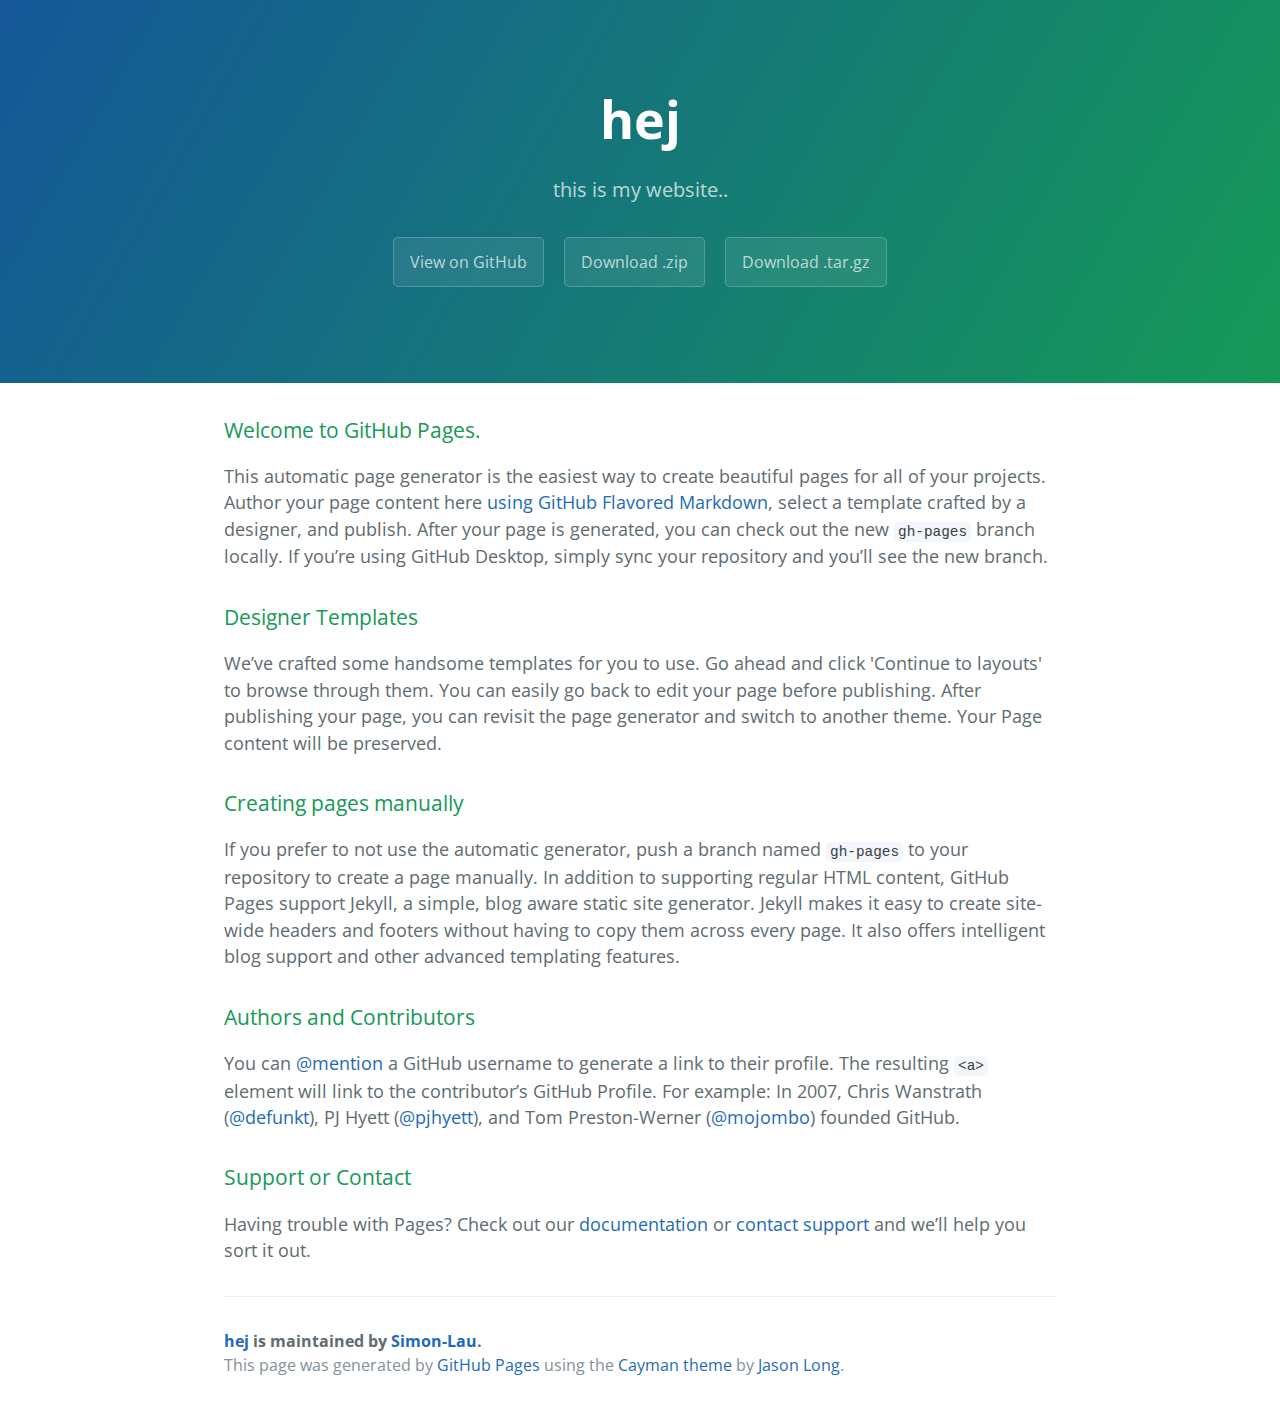
==== index.html @ c1ac94d9 "Create gh-pages branch via GitHub" ====
<!DOCTYPE html>
<html lang="en-us">
  <head>
    <meta charset="UTF-8">
    <title>hej by Simon-Lau</title>
    <meta name="viewport" content="width=device-width, initial-scale=1">
    <link rel="stylesheet" type="text/css" href="stylesheets/normalize.css" media="screen">
    <link href='https://fonts.googleapis.com/css?family=Open+Sans:400,700' rel='stylesheet' type='text/css'>
    <link rel="stylesheet" type="text/css" href="stylesheets/stylesheet.css" media="screen">
    <link rel="stylesheet" type="text/css" href="stylesheets/github-light.css" media="screen">
  </head>
  <body>
    <section class="page-header">
      <h1 class="project-name">hej</h1>
      <h2 class="project-tagline">this is my website..</h2>
      <a href="https://github.com/Simon-Lau/blog" class="btn">View on GitHub</a>
      <a href="https://github.com/Simon-Lau/blog/zipball/master" class="btn">Download .zip</a>
      <a href="https://github.com/Simon-Lau/blog/tarball/master" class="btn">Download .tar.gz</a>
    </section>

    <section class="main-content">
      <h3>
<a id="welcome-to-github-pages" class="anchor" href="#welcome-to-github-pages" aria-hidden="true"><span class="octicon octicon-link"></span></a>Welcome to GitHub Pages.</h3>

<p>This automatic page generator is the easiest way to create beautiful pages for all of your projects. Author your page content here <a href="https://guides.github.com/features/mastering-markdown/">using GitHub Flavored Markdown</a>, select a template crafted by a designer, and publish. After your page is generated, you can check out the new <code>gh-pages</code> branch locally. If you’re using GitHub Desktop, simply sync your repository and you’ll see the new branch.</p>

<h3>
<a id="designer-templates" class="anchor" href="#designer-templates" aria-hidden="true"><span class="octicon octicon-link"></span></a>Designer Templates</h3>

<p>We’ve crafted some handsome templates for you to use. Go ahead and click 'Continue to layouts' to browse through them. You can easily go back to edit your page before publishing. After publishing your page, you can revisit the page generator and switch to another theme. Your Page content will be preserved.</p>

<h3>
<a id="creating-pages-manually" class="anchor" href="#creating-pages-manually" aria-hidden="true"><span class="octicon octicon-link"></span></a>Creating pages manually</h3>

<p>If you prefer to not use the automatic generator, push a branch named <code>gh-pages</code> to your repository to create a page manually. In addition to supporting regular HTML content, GitHub Pages support Jekyll, a simple, blog aware static site generator. Jekyll makes it easy to create site-wide headers and footers without having to copy them across every page. It also offers intelligent blog support and other advanced templating features.</p>

<h3>
<a id="authors-and-contributors" class="anchor" href="#authors-and-contributors" aria-hidden="true"><span class="octicon octicon-link"></span></a>Authors and Contributors</h3>

<p>You can <a href="https://github.com/blog/821" class="user-mention">@mention</a> a GitHub username to generate a link to their profile. The resulting <code>&lt;a&gt;</code> element will link to the contributor’s GitHub Profile. For example: In 2007, Chris Wanstrath (<a href="https://github.com/defunkt" class="user-mention">@defunkt</a>), PJ Hyett (<a href="https://github.com/pjhyett" class="user-mention">@pjhyett</a>), and Tom Preston-Werner (<a href="https://github.com/mojombo" class="user-mention">@mojombo</a>) founded GitHub.</p>

<h3>
<a id="support-or-contact" class="anchor" href="#support-or-contact" aria-hidden="true"><span class="octicon octicon-link"></span></a>Support or Contact</h3>

<p>Having trouble with Pages? Check out our <a href="https://help.github.com/pages">documentation</a> or <a href="https://github.com/contact">contact support</a> and we’ll help you sort it out.</p>

      <footer class="site-footer">
        <span class="site-footer-owner"><a href="https://github.com/Simon-Lau/blog">hej</a> is maintained by <a href="https://github.com/Simon-Lau">Simon-Lau</a>.</span>

        <span class="site-footer-credits">This page was generated by <a href="https://pages.github.com">GitHub Pages</a> using the <a href="https://github.com/jasonlong/cayman-theme">Cayman theme</a> by <a href="https://twitter.com/jasonlong">Jason Long</a>.</span>
      </footer>

    </section>

  
  </body>
</html>
---- stylesheets/stylesheet.css ----
* {
  box-sizing: border-box; }

body {
  padding: 0;
  margin: 0;
  font-family: "Open Sans", "Helvetica Neue", Helvetica, Arial, sans-serif;
  font-size: 16px;
  line-height: 1.5;
  color: #606c71; }

a {
  color: #1e6bb8;
  text-decoration: none; }
  a:hover {
    text-decoration: underline; }

.btn {
  display: inline-block;
  margin-bottom: 1rem;
  color: rgba(255, 255, 255, 0.7);
  background-color: rgba(255, 255, 255, 0.08);
  border-color: rgba(255, 255, 255, 0.2);
  border-style: solid;
  border-width: 1px;
  border-radius: 0.3rem;
  transition: color 0.2s, background-color 0.2s, border-color 0.2s; }
  .btn + .btn {
    margin-left: 1rem; }

.btn:hover {
  color: rgba(255, 255, 255, 0.8);
  text-decoration: none;
  background-color: rgba(255, 255, 255, 0.2);
  border-color: rgba(255, 255, 255, 0.3); }

@media screen and (min-width: 64em) {
  .btn {
    padding: 0.75rem 1rem; } }

@media screen and (min-width: 42em) and (max-width: 64em) {
  .btn {
    padding: 0.6rem 0.9rem;
    font-size: 0.9rem; } }

@media screen and (max-width: 42em) {
  .btn {
    display: block;
    width: 100%;
    padding: 0.75rem;
    font-size: 0.9rem; }
    .btn + .btn {
      margin-top: 1rem;
      margin-left: 0; } }

.page-header {
  color: #fff;
  text-align: center;
  background-color: #159957;
  background-image: linear-gradient(120deg, #155799, #159957); }

@media screen and (min-width: 64em) {
  .page-header {
    padding: 5rem 6rem; } }

@media screen and (min-width: 42em) and (max-width: 64em) {
  .page-header {
    padding: 3rem 4rem; } }

@media screen and (max-width: 42em) {
  .page-header {
    padding: 2rem 1rem; } }

.project-name {
  margin-top: 0;
  margin-bottom: 0.1rem; }

@media screen and (min-width: 64em) {
  .project-name {
    font-size: 3.25rem; } }

@media screen and (min-width: 42em) and (max-width: 64em) {
  .project-name {
    font-size: 2.25rem; } }

@media screen and (max-width: 42em) {
  .project-name {
    font-size: 1.75rem; } }

.project-tagline {
  margin-bottom: 2rem;
  font-weight: normal;
  opacity: 0.7; }

@media screen and (min-width: 64em) {
  .project-tagline {
    font-size: 1.25rem; } }

@media screen and (min-width: 42em) and (max-width: 64em) {
  .project-tagline {
    font-size: 1.15rem; } }

@media screen and (max-width: 42em) {
  .project-tagline {
    font-size: 1rem; } }

.main-content :first-child {
  margin-top: 0; }
.main-content img {
  max-width: 100%; }
.main-content h1, .main-content h2, .main-content h3, .main-content h4, .main-content h5, .main-content h6 {
  margin-top: 2rem;
  margin-bottom: 1rem;
  font-weight: normal;
  color: #159957; }
.main-content p {
  margin-bottom: 1em; }
.main-content code {
  padding: 2px 4px;
  font-family: Consolas, "Liberation Mono", Menlo, Courier, monospace;
  font-size: 0.9rem;
  color: #383e41;
  background-color: #f3f6fa;
  border-radius: 0.3rem; }
.main-content pre {
  padding: 0.8rem;
  margin-top: 0;
  margin-bottom: 1rem;
  font: 1rem Consolas, "Liberation Mono", Menlo, Courier, monospace;
  color: #567482;
  word-wrap: normal;
  background-color: #f3f6fa;
  border: solid 1px #dce6f0;
  border-radius: 0.3rem; }
  .main-content pre > code {
    padding: 0;
    margin: 0;
    font-size: 0.9rem;
    color: #567482;
    word-break: normal;
    white-space: pre;
    background: transparent;
    border: 0; }
.main-content .highlight {
  margin-bottom: 1rem; }
  .main-content .highlight pre {
    margin-bottom: 0;
    word-break: normal; }
.main-content .highlight pre, .main-content pre {
  padding: 0.8rem;
  overflow: auto;
  font-size: 0.9rem;
  line-height: 1.45;
  border-radius: 0.3rem; }
.main-content pre code, .main-content pre tt {
  display: inline;
  max-width: initial;
  padding: 0;
  margin: 0;
  overflow: initial;
  line-height: inherit;
  word-wrap: normal;
  background-color: transparent;
  border: 0; }
  .main-content pre code:before, .main-content pre code:after, .main-content pre tt:before, .main-content pre tt:after {
    content: normal; }
.main-content ul, .main-content ol {
  margin-top: 0; }
.main-content blockquote {
  padding: 0 1rem;
  margin-left: 0;
  color: #819198;
  border-left: 0.3rem solid #dce6f0; }
  .main-content blockquote > :first-child {
    margin-top: 0; }
  .main-content blockquote > :last-child {
    margin-bottom: 0; }
.main-content table {
  display: block;
  width: 100%;
  overflow: auto;
  word-break: normal;
  word-break: keep-all; }
  .main-content table th {
    font-weight: bold; }
  .main-content table th, .main-content table td {
    padding: 0.5rem 1rem;
    border: 1px solid #e9ebec; }
.main-content dl {
  padding: 0; }
  .main-content dl dt {
    padding: 0;
    margin-top: 1rem;
    font-size: 1rem;
    font-weight: bold; }
  .main-content dl dd {
    padding: 0;
    margin-bottom: 1rem; }
.main-content hr {
  height: 2px;
  padding: 0;
  margin: 1rem 0;
  background-color: #eff0f1;
  border: 0; }

@media screen and (min-width: 64em) {
  .main-content {
    max-width: 64rem;
    padding: 2rem 6rem;
    margin: 0 auto;
    font-size: 1.1rem; } }

@media screen and (min-width: 42em) and (max-width: 64em) {
  .main-content {
    padding: 2rem 4rem;
    font-size: 1.1rem; } }

@media screen and (max-width: 42em) {
  .main-content {
    padding: 2rem 1rem;
    font-size: 1rem; } }

.site-footer {
  padding-top: 2rem;
  margin-top: 2rem;
  border-top: solid 1px #eff0f1; }

.site-footer-owner {
  display: block;
  font-weight: bold; }

.site-footer-credits {
  color: #819198; }

@media screen and (min-width: 64em) {
  .site-footer {
    font-size: 1rem; } }

@media screen and (min-width: 42em) and (max-width: 64em) {
  .site-footer {
    font-size: 1rem; } }

@media screen and (max-width: 42em) {
  .site-footer {
    font-size: 0.9rem; } }
---- stylesheets/github-light.css ----
/*
   Copyright 2014 GitHub Inc.

   Licensed under the Apache License, Version 2.0 (the "License");
   you may not use this file except in compliance with the License.
   You may obtain a copy of the License at

       http://www.apache.org/licenses/LICENSE-2.0

   Unless required by applicable law or agreed to in writing, software
   distributed under the License is distributed on an "AS IS" BASIS,
   WITHOUT WARRANTIES OR CONDITIONS OF ANY KIND, either express or implied.
   See the License for the specific language governing permissions and
   limitations under the License.

*/

.pl-c /* comment */ {
  color: #969896;
}

.pl-c1      /* constant, markup.raw, meta.diff.header, meta.module-reference, meta.property-name, support, support.constant, support.variable, variable.other.constant */,
.pl-s .pl-v /* string variable */ {
  color: #0086b3;
}

.pl-e  /* entity */,
.pl-en /* entity.name */ {
  color: #795da3;
}

.pl-s .pl-s1 /* string source */,
.pl-smi      /* storage.modifier.import, storage.modifier.package, storage.type.java, variable.other, variable.parameter.function */ {
  color: #333;
}

.pl-ent /* entity.name.tag */ {
  color: #63a35c;
}

.pl-k /* keyword, storage, storage.type */ {
  color: #a71d5d;
}

.pl-pds              /* punctuation.definition.string, string.regexp.character-class */,
.pl-s                /* string */,
.pl-s .pl-pse .pl-s1 /* string punctuation.section.embedded source */,
.pl-sr               /* string.regexp */,
.pl-sr .pl-cce       /* string.regexp constant.character.escape */,
.pl-sr .pl-sra       /* string.regexp string.regexp.arbitrary-repitition */,
.pl-sr .pl-sre       /* string.regexp source.ruby.embedded */ {
  color: #183691;
}

.pl-v /* variable */ {
  color: #ed6a43;
}

.pl-id /* invalid.deprecated */ {
  color: #b52a1d;
}

.pl-ii /* invalid.illegal */ {
  background-color: #b52a1d;
  color: #f8f8f8;
}

.pl-sr .pl-cce /* string.regexp constant.character.escape */ {
  color: #63a35c;
  font-weight: bold;
}

.pl-ml /* markup.list */ {
  color: #693a17;
}

.pl-mh        /* markup.heading */,
.pl-mh .pl-en /* markup.heading entity.name */,
.pl-ms        /* meta.separator */ {
  color: #1d3e81;
  font-weight: bold;
}

.pl-mq /* markup.quote */ {
  color: #008080;
}

.pl-mi /* markup.italic */ {
  color: #333;
  font-style: italic;
}

.pl-mb /* markup.bold */ {
  color: #333;
  font-weight: bold;
}

.pl-md /* markup.deleted, meta.diff.header.from-file */ {
  background-color: #ffecec;
  color: #bd2c00;
}

.pl-mi1 /* markup.inserted, meta.diff.header.to-file */ {
  background-color: #eaffea;
  color: #55a532;
}

.pl-mdr /* meta.diff.range */ {
  color: #795da3;
  font-weight: bold;
}

.pl-mo /* meta.output */ {
  color: #1d3e81;
}
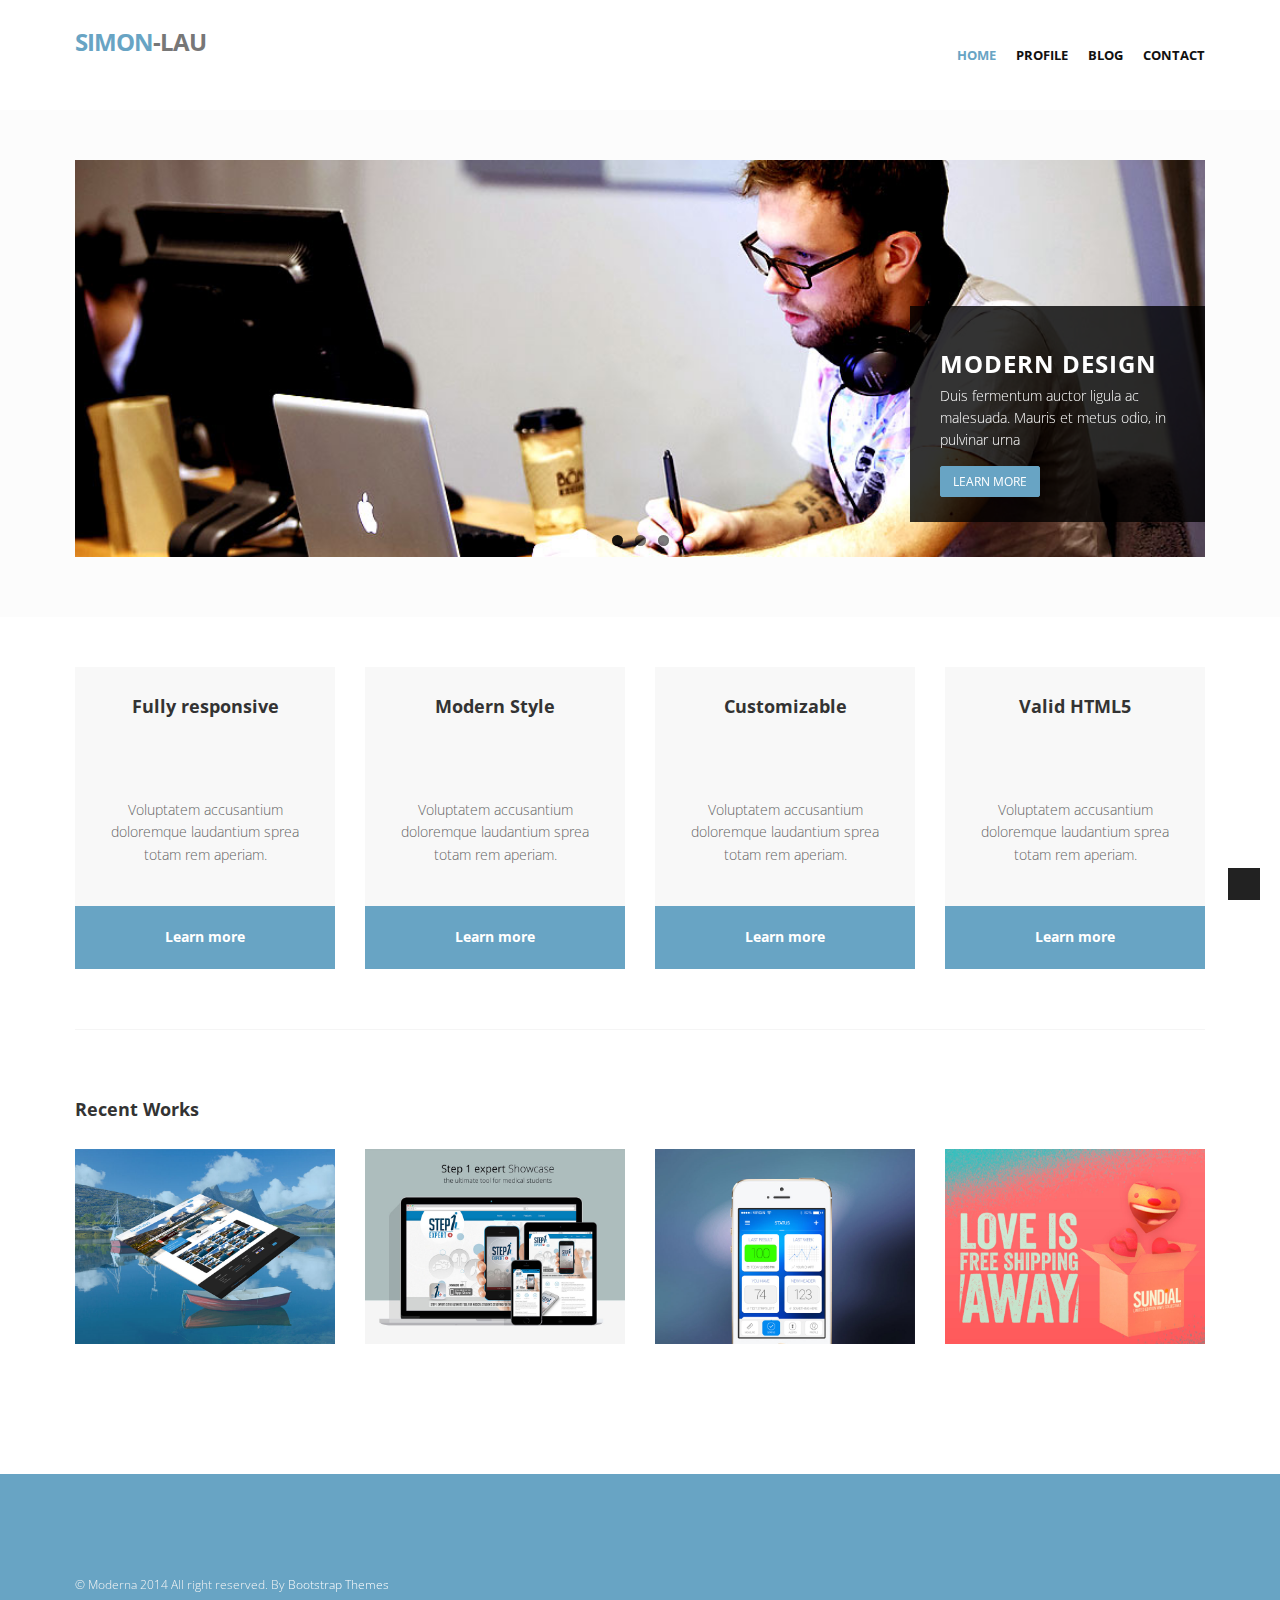
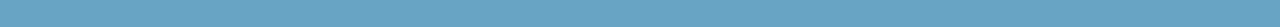
==== commit b374fe3b: "v.0.2" ====
--- a/index.html
+++ b/index.html
@@ -1,57 +1,282 @@
 <!DOCTYPE html>
-<html lang="en-us">
-  <head>
-    <meta charset="UTF-8">
-    <title>hej by Simon-Lau</title>
-    <meta name="viewport" content="width=device-width, initial-scale=1">
-    <link rel="stylesheet" type="text/css" href="stylesheets/normalize.css" media="screen">
-    <link href='https://fonts.googleapis.com/css?family=Open+Sans:400,700' rel='stylesheet' type='text/css'>
-    <link rel="stylesheet" type="text/css" href="stylesheets/stylesheet.css" media="screen">
-    <link rel="stylesheet" type="text/css" href="stylesheets/github-light.css" media="screen">
-  </head>
-  <body>
-    <section class="page-header">
-      <h1 class="project-name">hej</h1>
-      <h2 class="project-tagline">this is my website..</h2>
-      <a href="https://github.com/Simon-Lau/blog" class="btn">View on GitHub</a>
-      <a href="https://github.com/Simon-Lau/blog/zipball/master" class="btn">Download .zip</a>
-      <a href="https://github.com/Simon-Lau/blog/tarball/master" class="btn">Download .tar.gz</a>
-    </section>
-
-    <section class="main-content">
-      <h3>
-<a id="welcome-to-github-pages" class="anchor" href="#welcome-to-github-pages" aria-hidden="true"><span class="octicon octicon-link"></span></a>Welcome to GitHub Pages.</h3>
-
-<p>This automatic page generator is the easiest way to create beautiful pages for all of your projects. Author your page content here <a href="https://guides.github.com/features/mastering-markdown/">using GitHub Flavored Markdown</a>, select a template crafted by a designer, and publish. After your page is generated, you can check out the new <code>gh-pages</code> branch locally. If you’re using GitHub Desktop, simply sync your repository and you’ll see the new branch.</p>
-
-<h3>
-<a id="designer-templates" class="anchor" href="#designer-templates" aria-hidden="true"><span class="octicon octicon-link"></span></a>Designer Templates</h3>
-
-<p>We’ve crafted some handsome templates for you to use. Go ahead and click 'Continue to layouts' to browse through them. You can easily go back to edit your page before publishing. After publishing your page, you can revisit the page generator and switch to another theme. Your Page content will be preserved.</p>
-
-<h3>
-<a id="creating-pages-manually" class="anchor" href="#creating-pages-manually" aria-hidden="true"><span class="octicon octicon-link"></span></a>Creating pages manually</h3>
-
-<p>If you prefer to not use the automatic generator, push a branch named <code>gh-pages</code> to your repository to create a page manually. In addition to supporting regular HTML content, GitHub Pages support Jekyll, a simple, blog aware static site generator. Jekyll makes it easy to create site-wide headers and footers without having to copy them across every page. It also offers intelligent blog support and other advanced templating features.</p>
-
-<h3>
-<a id="authors-and-contributors" class="anchor" href="#authors-and-contributors" aria-hidden="true"><span class="octicon octicon-link"></span></a>Authors and Contributors</h3>
-
-<p>You can <a href="https://github.com/blog/821" class="user-mention">@mention</a> a GitHub username to generate a link to their profile. The resulting <code>&lt;a&gt;</code> element will link to the contributor’s GitHub Profile. For example: In 2007, Chris Wanstrath (<a href="https://github.com/defunkt" class="user-mention">@defunkt</a>), PJ Hyett (<a href="https://github.com/pjhyett" class="user-mention">@pjhyett</a>), and Tom Preston-Werner (<a href="https://github.com/mojombo" class="user-mention">@mojombo</a>) founded GitHub.</p>
-
-<h3>
-<a id="support-or-contact" class="anchor" href="#support-or-contact" aria-hidden="true"><span class="octicon octicon-link"></span></a>Support or Contact</h3>
-
-<p>Having trouble with Pages? Check out our <a href="https://help.github.com/pages">documentation</a> or <a href="https://github.com/contact">contact support</a> and we’ll help you sort it out.</p>
-
-      <footer class="site-footer">
-        <span class="site-footer-owner"><a href="https://github.com/Simon-Lau/blog">hej</a> is maintained by <a href="https://github.com/Simon-Lau">Simon-Lau</a>.</span>
-
-        <span class="site-footer-credits">This page was generated by <a href="https://pages.github.com">GitHub Pages</a> using the <a href="https://github.com/jasonlong/cayman-theme">Cayman theme</a> by <a href="https://twitter.com/jasonlong">Jason Long</a>.</span>
-      </footer>
-
-    </section>
-
-  
-  </body>
-</html>
+<html lang="en">
+<head>
+<meta charset="utf-8">
+<title>blog - Simon-Lau</title>
+<meta name="viewport" content="width=device-width, initial-scale=1.0" />
+<meta name="description" content="" />
+<meta name="author" content="simonLau" />
+<!-- css -->
+<link href="stylesheets/bootstrap.min.css" rel="stylesheet" />
+<link href="stylesheets/fancybox/jquery.fancybox.css" rel="stylesheet">
+<link href="stylesheets/jcarousel.css" rel="stylesheet" />
+<link href="stylesheets/flexslider.css" rel="stylesheet" />
+<link href="stylesheets/style.css" rel="stylesheet" />
+
+
+<!-- Theme skin -->
+<link href="stylesheets/skins/default.css" rel="stylesheet" />
+
+<!-- HTML5 shim, for IE6-8 support of HTML5 elements -->
+<!--[if lt IE 9]>
+      <script src="http://html5shim.googlecode.com/svn/trunk/html5.js"></script>
+    <![endif]-->
+
+</head>
+<body>
+<div id="wrapper">
+  <!-- start header -->
+  <header>
+        <div class="navbar navbar-default navbar-static-top">
+            <div class="container">
+                <div class="navbar-header">
+                    <button type="button" class="navbar-toggle" data-toggle="collapse" data-target=".navbar-collapse">
+                        <span class="icon-bar"></span>
+                        <span class="icon-bar"></span>
+                        <span class="icon-bar"></span>
+                    </button>
+                    <a class="navbar-brand" href="index.html"><span>Simon</span>-Lau</a>
+                </div>
+                <div class="navbar-collapse collapse ">
+                    <ul class="nav navbar-nav">
+                        <li class="active"><a href="index.html">Home</a></li>       
+                        <li><a href="portfile.html">Profile</a></li>
+                        <li><a href="blog.html">Blog</a></li>
+                        <li><a href="contact.html">Contact</a></li>
+                    </ul>
+                </div>
+            </div>
+        </div>
+  </header>
+  <!-- end header -->
+  <section id="featured">
+  <!-- start slider -->
+  <div class="container">
+    <div class="row">
+      <div class="col-lg-12">
+  <!-- Slider -->
+        <div id="main-slider" class="flexslider">
+            <ul class="slides">
+              <li>
+                <img src="image/slides/1.jpg" alt="" />
+                <div class="flex-caption">
+                    <h3>Modern Design</h3> 
+          <p>Duis fermentum auctor ligula ac malesuada. Mauris et metus odio, in pulvinar urna</p> 
+          <a href="#" class="btn btn-theme">Learn More</a>
+                </div>
+              </li>
+              <li>
+                <img src="image/slides/2.jpg" alt="" />
+                <div class="flex-caption">
+                    <h3>Fully Responsive</h3> 
+          <p>Sodales neque vitae justo sollicitudin aliquet sit amet diam curabitur sed fermentum.</p> 
+          <a href="#" class="btn btn-theme">Learn More</a>
+                </div>
+              </li>
+              <li>
+                <img src="image/slides/3.jpg" alt="" />
+                <div class="flex-caption">
+                    <h3>Clean & Fast</h3> 
+          <p>Lorem ipsum dolor sit amet, consectetur adipiscing elit donec mer lacinia.</p> 
+          <a href="#" class="btn btn-theme">Learn More</a>
+                </div>
+              </li>
+            </ul>
+        </div>
+  <!-- end slider -->
+      </div>
+    </div>
+  </div>  
+  </section>
+  <section id="content">
+  <div class="container">
+    <div class="row">
+      <div class="col-lg-12">
+        <div class="row">
+          <div class="col-lg-3">
+            <div class="box">
+              <div class="box-gray aligncenter">
+                <h4>Fully responsive</h4>
+                <div class="icon">
+                <i class="fa fa-desktop fa-3x"></i>
+                </div>
+                <p>
+                 Voluptatem accusantium doloremque laudantium sprea totam rem aperiam.
+                </p>
+                  
+              </div>
+              <div class="box-bottom">
+                <a href="#">Learn more</a>
+              </div>
+            </div>
+          </div>
+          <div class="col-lg-3">
+            <div class="box">
+              <div class="box-gray aligncenter">
+                <h4>Modern Style</h4>
+                <div class="icon">
+                <i class="fa fa-pagelines fa-3x"></i>
+                </div>
+                <p>
+                 Voluptatem accusantium doloremque laudantium sprea totam rem aperiam.
+                </p>
+                  
+              </div>
+              <div class="box-bottom">
+                <a href="#">Learn more</a>
+              </div>
+            </div>
+          </div>
+          <div class="col-lg-3">
+            <div class="box">
+              <div class="box-gray aligncenter">
+                <h4>Customizable</h4>
+                <div class="icon">
+                <i class="fa fa-edit fa-3x"></i>
+                </div>
+                <p>
+                 Voluptatem accusantium doloremque laudantium sprea totam rem aperiam.
+                </p>
+                  
+              </div>
+              <div class="box-bottom">
+                <a href="#">Learn more</a>
+              </div>
+            </div>
+          </div>
+          <div class="col-lg-3">
+            <div class="box">
+              <div class="box-gray aligncenter">
+                <h4>Valid HTML5</h4>
+                <div class="icon">
+                <i class="fa fa-code fa-3x"></i>
+                </div>
+                <p>
+                 Voluptatem accusantium doloremque laudantium sprea totam rem aperiam.
+                </p>
+                  
+              </div>
+              <div class="box-bottom">
+                <a href="#">Learn more</a>
+              </div>
+            </div>
+          </div>
+        </div>
+      </div>
+    </div>
+    <!-- divider -->
+    <div class="row">
+      <div class="col-lg-12">
+        <div class="solidline">
+        </div>
+      </div>
+    </div>
+    <!-- end divider -->
+    <!-- Portfolio Projects -->
+    <div class="row">
+      <div class="col-lg-12">
+        <h4 class="heading">Recent Works</h4>
+        <div class="row">
+          <section id="projects">
+          <ul id="thumbs" class="portfolio">
+            <!-- Item Project and Filter Name -->
+            <li class="col-lg-3 design" data-id="id-0" data-type="web">
+            <div class="item-thumbs">
+            <!-- Fancybox - Gallery Enabled - Title - Full Image -->
+            <a class="hover-wrap fancybox" data-fancybox-group="gallery" title="Work 1" href="image/works/1.jpg">
+            <span class="overlay-img"></span>
+            <span class="overlay-img-thumb font-icon-plus"></span>
+            </a>
+            <!-- Thumb Image and Description -->
+            <img src="image/works/1.jpg" alt="Lorem ipsum dolor sit amet, consectetur adipiscing elit. Phasellus quis elementum odio. Curabitur pellentesque, dolor vel pharetra mollis.">
+            </div>
+            </li>
+            <!-- End Item Project -->
+            <!-- Item Project and Filter Name -->
+            <li class="item-thumbs col-lg-3 design" data-id="id-1" data-type="icon">
+            <!-- Fancybox - Gallery Enabled - Title - Full Image -->
+            <a class="hover-wrap fancybox" data-fancybox-group="gallery" title="Work 2" href="image/works/2.jpg">
+            <span class="overlay-img"></span>
+            <span class="overlay-img-thumb font-icon-plus"></span>
+            </a>
+            <!-- Thumb Image and Description -->
+            <img src="image/works/2.jpg" alt="Lorem ipsum dolor sit amet, consectetur adipiscing elit. Phasellus quis elementum odio. Curabitur pellentesque, dolor vel pharetra mollis.">
+            </li>
+            <!-- End Item Project -->
+            <!-- Item Project and Filter Name -->
+            <li class="item-thumbs col-lg-3 photography" data-id="id-2" data-type="illustrator">
+            <!-- Fancybox - Gallery Enabled - Title - Full Image -->
+            <a class="hover-wrap fancybox" data-fancybox-group="gallery" title="Work 3" href="image/works/3.jpg">
+            <span class="overlay-img"></span>
+            <span class="overlay-img-thumb font-icon-plus"></span>
+            </a>
+            <!-- Thumb Image and Description -->
+            <img src="image/works/3.jpg" alt="Lorem ipsum dolor sit amet, consectetur adipiscing elit. Phasellus quis elementum odio. Curabitur pellentesque, dolor vel pharetra mollis.">
+            </li>
+            <!-- End Item Project -->
+            <!-- Item Project and Filter Name -->
+            <li class="item-thumbs col-lg-3 photography" data-id="id-2" data-type="illustrator">
+            <!-- Fancybox - Gallery Enabled - Title - Full Image -->
+            <a class="hover-wrap fancybox" data-fancybox-group="gallery" title="Work 4" href="image/works/4.jpg">
+            <span class="overlay-img"></span>
+            <span class="overlay-img-thumb font-icon-plus"></span>
+            </a>
+            <!-- Thumb Image and Description -->
+            <img src="image/works/4.jpg" alt="Lorem ipsum dolor sit amet, consectetur adipiscing elit. Phasellus quis elementum odio. Curabitur pellentesque, dolor vel pharetra mollis.">
+            </li>
+            <!-- End Item Project -->
+          </ul>
+          </section>
+        </div>
+      </div>
+    </div>
+
+  </div>
+  </section>
+  <footer>
+  <div id="sub-footer">
+    <div class="container">
+      <div class="row">
+        <div class="col-lg-6">
+          <div class="copyright">
+            <p>
+              <span>&copy; Moderna 2014 All right reserved. By </span><a href="http://bootstraptaste.com" target="_blank">Bootstrap Themes</a>
+            </p>
+                        <!-- 
+                            All links in the footer should remain intact. 
+                            Licenseing information is available at: http://bootstraptaste.com/license/
+                            You can buy this theme without footer links online at: http://bootstraptaste.com/buy/?theme=Moderna
+                        -->
+          </div>
+        </div>
+        <div class="col-lg-6">
+          <ul class="social-network">
+            <li><a href="#" data-placement="top" title="Facebook"><i class="fa fa-facebook"></i></a></li>
+            <li><a href="#" data-placement="top" title="Twitter"><i class="fa fa-twitter"></i></a></li>
+            <li><a href="#" data-placement="top" title="Linkedin"><i class="fa fa-linkedin"></i></a></li>
+            <li><a href="#" data-placement="top" title="Pinterest"><i class="fa fa-pinterest"></i></a></li>
+            <li><a href="#" data-placement="top" title="Google plus"><i class="fa fa-google-plus"></i></a></li>
+          </ul>
+        </div>
+      </div>
+    </div>
+  </div>
+  </footer>
+</div>
+<a href="#" class="scrollup"><i class="fa fa-angle-up active"></i></a>
+<!-- javascript
+    ================================================== -->
+<!-- Placed at the end of the document so the pages load faster -->
+<script src="js/jquery.min.js"></script>
+<script src="js/jquery.easing.1.3.js"></script>
+<script src="js/bootstrap.min.js"></script>
+<script src="js/jquery.fancybox.pack.js"></script>
+<script src="js/jquery.fancybox-media.js"></script>
+<script src="js/google-code-prettify/prettify.js"></script>
+<script src="js/portfolio/jquery.quicksand.js"></script>
+<script src="js/portfolio/setting.js"></script>
+<script src="js/jquery.flexslider.js"></script>
+<script src="js/animate.js"></script>
+<script src="js/custom.js"></script>
+</body>
+</html>--- a/stylesheets/style.css
+++ b/stylesheets/style.css
@@ -0,0 +1,1976 @@
+/* ==== Google font ==== */
+@import url('http://fonts.googleapis.com/css?family=Noto+Serif:400,400italic,700|Open+Sans:300,400,600,700');
+
+/* === prettify === */
+@import url('../js/google-code-prettify/prettify.css');
+/* === fontawesome === */
+@import url('font-awesome.css');
+/* === custom icon === */
+@import url('custom-fonts.css');
+/* ==== overwrite bootstrap standard ==== */
+@import url('overwrite.css');
+@import url('animate.css');
+
+/* ===================================
+1. General
+==================================== */
+
+body {
+	font-family:'Open Sans', Arial, sans-serif;
+	font-size:14px;
+	font-weight:300;
+	line-height:1.6em;
+	color:#656565;
+}
+
+a:active {
+	outline:0;
+}
+
+.clear {
+	clear:both;
+}
+
+h1,h2, h3, h4, h5, h6 {
+	font-family:'Open Sans', Arial, sans-serif;
+	font-weight:700;
+	line-height:1.1em;
+	color:#333;
+	margin-bottom: 20px;
+}
+
+/* ===================================
+2. layout
+==================================== */
+
+.container {
+	padding:0 20px 0 20px;
+	position:relative;
+}
+
+#wrapper{
+	width:100%;
+	margin:0;	
+	padding:0;
+}
+
+
+.row,.row-fluid {
+	margin-bottom:30px;
+}
+
+.row .row,.row-fluid .row-fluid{
+	margin-bottom:30px;
+}
+
+.row.nomargin,.row-fluid.nomargin {
+	margin-bottom:0;
+}
+
+
+
+/* ===================================
+3. Responsive media
+==================================== */
+
+.video-container,.map-container,.embed-container 		{ position:relative; margin:0 0 15px 0;	padding-bottom:51%; padding-top:30px; height:0; overflow:hidden; border:none; }
+.embed-container iframe,
+.embed-container object,
+.embed-container embed,
+.video-container iframe,
+.map-container iframe,
+.map-container object,
+.map-container embed,
+.video-container object,  
+.video-container embed 					{ position:absolute; top:0; left:0; width:100%; height:100%; }
+iframe {
+	border:none;
+}
+
+img.img-polaroid {
+	margin:0 0 20px 0;
+}
+.img-box {
+	max-width:100%;
+}
+/* ===================================
+4. Header
+==================================== */
+
+/* --- header -- */
+
+
+header .navbar {
+    margin-bottom: 0;
+}
+
+.navbar-default {
+    border: none;
+}
+
+.navbar-brand {
+    color: #222;
+	text-transform: uppercase;
+    font-size: 24px;
+    font-weight: 700;
+    line-height: 1em;
+	letter-spacing: -1px;
+    margin-top: 30px;
+    padding: 0 0 0 15px;
+}
+
+
+header .navbar-collapse  ul.navbar-nav {
+    float: right;
+    margin-right: 0;
+}
+
+header .navbar-default{
+    background-color: #fff;
+}
+
+header .nav li a:hover,
+header .nav li a:focus,
+header .nav li.active a,
+header .nav li.active a:hover,
+header .nav li a.dropdown-toggle:hover,
+header .nav li a.dropdown-toggle:focus,
+header .nav li.active ul.dropdown-menu li a:hover,
+header .nav li.active ul.dropdown-menu li.active a{
+    -webkit-transition: all .3s ease;
+    -moz-transition: all .3s ease;
+    -ms-transition: all .3s ease;
+    -o-transition: all .3s ease;
+    transition: all .3s ease;
+}
+
+
+header .navbar-default .navbar-nav > .open > a,
+header .navbar-default .navbar-nav > .open > a:hover,
+header .navbar-default .navbar-nav > .open > a:focus {
+    -webkit-transition: all .3s ease;
+    -moz-transition: all .3s ease;
+    -ms-transition: all .3s ease;
+    -o-transition: all .3s ease;
+    transition: all .3s ease;
+}
+
+
+header .navbar {
+    min-height: 100px;
+}
+
+header .navbar-nav > li  {
+    padding-bottom: 30px;
+    padding-top: 30px;
+}
+
+header  .navbar-nav > li > a {
+    padding-bottom: 6px;
+    padding-top: 5px;
+    margin-left: 2px;
+    line-height: 30px;
+	font-weight: 700;
+    -webkit-transition: all .3s ease;
+    -moz-transition: all .3s ease;
+    -ms-transition: all .3s ease;
+    -o-transition: all .3s ease;
+    transition: all .3s ease;
+}
+
+
+.dropdown-menu li a:hover {
+    color: #fff !important;
+}
+
+header .nav .caret {
+    border-bottom-color: #f5f5f5;
+    border-top-color: #f5f5f5;
+}
+.navbar-default .navbar-nav > .active > a,
+.navbar-default .navbar-nav > .active > a:hover,
+.navbar-default .navbar-nav > .active > a:focus {
+  background-color: #fff;
+}
+.navbar-default .navbar-nav > .open > a,
+.navbar-default .navbar-nav > .open > a:hover,
+.navbar-default .navbar-nav > .open > a:focus {
+  background-color:  #fff;
+}	
+	
+
+.dropdown-menu  {
+    box-shadow: none;
+    border-radius: 0;
+	border: none;
+}
+
+.dropdown-menu li:last-child  {
+	padding-bottom: 0 !important;
+	margin-bottom: 0;
+}
+
+header .nav li .dropdown-menu  {
+   padding: 0;
+}
+
+header .nav li .dropdown-menu li a {
+   line-height: 28px;
+   padding: 3px 12px;
+}
+
+/* --- menu --- */
+
+header .navigation {
+	float:right;
+}
+
+header ul.nav li {
+	border:none;
+	margin:0;
+}
+
+header ul.nav li a {	
+	font-size:12px;
+	border:none;
+	font-weight:700;
+	text-transform:uppercase;
+}
+
+header ul.nav li ul li a {	
+	font-size:12px;
+	border:none;
+	font-weight:300;
+	text-transform:uppercase;
+}
+
+
+.navbar .nav > li > a {
+  color: #111;
+  text-shadow: none;
+}
+
+.navbar .nav a:hover {
+	background:none;
+}
+
+.navbar .nav > .active > a,.navbar .nav > .active > a:hover {
+	background:none;
+	font-weight:700;
+}
+
+.navbar .nav > .active > a:active,.navbar .nav > .active > a:focus {
+	background:none;
+	outline:0;
+	font-weight:700;
+}
+
+.navbar .nav li .dropdown-menu {
+	z-index:2000;
+}
+
+header ul.nav li ul {
+	margin-top:1px;
+}
+header ul.nav li ul li ul {
+	margin:1px 0 0 1px;
+}
+.dropdown-menu .dropdown i {
+	position:absolute;
+	right:0;
+	margin-top:3px;
+	padding-left:20px;
+}
+
+.navbar .nav > li > .dropdown-menu:before {
+  display: inline-block;
+  border-right: none;
+  border-bottom: none;
+  border-left: none;
+  border-bottom-color: none;
+  content:none;
+}
+
+
+
+ul.nav li.dropdown a {
+	z-index:1000;
+	display:block;
+}
+
+ select.selectmenu {
+	display:none;
+}
+
+/* ===================================
+5. Section: Featured
+==================================== */
+
+#featured{
+	width: 100%;
+	background:#fcfcfc;
+	position:relative;
+	margin:0;
+	padding:0;
+}
+
+/* ===================================
+6. Sliders
+==================================== */
+/* --- flexslider --- */
+
+#featured .flexslider {
+	padding:0;
+	margin: 50px 0 30px; 
+	background: #fff; 
+	position: relative; 
+	zoom: 1;
+}
+
+.flex-caption {background:none; -ms-filter:progid:DXImageTransform.Microsoft.gradient(startColorstr=#4C000000,endColorstr=#4C000000); filter:progid:DXImageTransform.Microsoft.gradient(startColorstr=#4C000000,endColorstr=#4C000000); zoom: 1;}
+.flex-caption { bottom: 35px; background-color: rgba(0, 0, 0, 0.8); color: #fff; margin: 0; padding: 25px 25px 25px 30px; position: absolute; right: 0; width: 295px;}
+.flex-caption h3 {color: #fff; letter-spacing: 1px; margin-bottom: 8px; text-transform: uppercase;}
+.flex-caption p {margin: 0 0 15px;}
+
+
+
+/* ===================================
+7. Section: call action
+==================================== */
+section.callaction {
+	background:#f9f9f9;
+	padding:50px 0 0 0;
+}
+
+
+
+/* ===================================
+8. Section: Content
+==================================== */
+
+#content {
+	position:relative;
+	background:#fff;
+	padding:50px 0 40px 0;
+}
+
+#content img {
+	max-width:100%;
+	height:auto;
+}
+
+/* --- Call to action --- */
+
+.cta-text {
+	text-align: center;
+	margin-top:10px;
+}
+
+
+.big-cta .cta {
+	margin-top:10px;
+}
+
+/* --- box --- */
+
+.box {
+	width: 100%;
+}
+.box-gray  {
+	background: #f8f8f8;
+	padding: 20px 20px 30px;
+}
+.box-gray  h4,.box-gray  i {
+	margin-bottom: 20px;
+}
+.box-bottom {
+	padding: 20px 0;
+	text-align: center;
+}
+.box-bottom a {
+	color: #fff;
+	font-weight: 700;
+}
+.box-bottom a:hover {
+	color: #eee;
+	text-decoration: none;
+}
+
+
+/* ===================================
+9. Section: Bottom
+==================================== */
+
+#bottom {
+	background:#fcfcfc;
+	padding:50px 0 0;
+
+}
+/* twitter */
+#twitter-wrapper {
+    text-align: center;
+    width: 70%;
+    margin: 0 auto;
+}
+#twitter em {
+    font-style: normal;
+    font-size: 13px;
+}
+
+#twitter em.twitterTime a {
+	font-weight:600;
+}
+
+#twitter ul {
+    padding: 0;
+	list-style:none;
+}
+#twitter ul li {
+    font-size: 20px;
+    line-height: 1.6em;
+    font-weight: 300;
+    margin-bottom: 20px;
+    position: relative;
+    word-break: break-word;
+}
+
+
+/* ===================================
+10. Inner - Section: page headline
+==================================== */
+
+#inner-headline{
+	background:#252525;
+	position:relative;
+	margin:0;
+	padding:0;
+	color:#fefefe;
+}
+
+
+#inner-headline .inner-heading h2 {
+	color:#fff;
+	margin:20px 0 0 0;
+}
+
+/* --- breadcrumbs --- */
+#inner-headline ul.breadcrumb {
+	margin:30px 0 0;
+	float:left;
+}
+
+#inner-headline ul.breadcrumb li {
+	margin-bottom:0;
+	padding-bottom:0;
+}
+#inner-headline ul.breadcrumb li {
+	font-size:13px;
+	color:#fff;
+}
+
+#inner-headline ul.breadcrumb li i{
+	color:#dedede;
+}
+
+#inner-headline ul.breadcrumb li a {
+	color:#fff;
+}
+
+ul.breadcrumb li a:hover {
+	text-decoration:none;
+}
+
+/* ============================
+11. Forms
+============================= */
+
+/* --- contact form  ---- */
+form#contactform input[type="text"] {
+  width: 100%;
+  border: 1px solid #f5f5f5;
+  min-height: 40px;
+  padding-left:20px;
+  font-size:13px;
+  padding-right:20px;
+  -webkit-box-sizing: border-box;
+     -moz-box-sizing: border-box;
+          box-sizing: border-box;
+
+}
+
+form#contactform textarea {
+border: 1px solid #f5f5f5;
+  width: 100%;
+  padding-left:20px;
+  padding-top:10px;
+  font-size:13px;
+  padding-right:20px;
+  -webkit-box-sizing: border-box;
+     -moz-box-sizing: border-box;
+          box-sizing: border-box;
+
+}
+
+form#contactform .validation {
+	font-size:11px;
+}
+
+#sendmessage {
+	border:1px solid #e6e6e6;
+	background:#f6f6f6;
+	display:none;
+	text-align:center;
+	padding:15px 12px 15px 65px;
+	margin:10px 0;
+	font-weight:600;
+	margin-bottom:30px;
+
+}
+
+#sendmessage.show,.show  {
+	display:block;
+}
+
+/* --- comment form ---- */
+form#commentform input[type="text"] {
+  width: 100%;
+  min-height: 40px;
+  padding-left:20px;
+  font-size:13px;
+  padding-right:20px;
+  -webkit-box-sizing: border-box;
+     -moz-box-sizing: border-box;
+          box-sizing: border-box;
+	-webkit-border-radius: 2px 2px 2px 2px;
+		-moz-border-radius: 2px 2px 2px 2px;
+			border-radius: 2px 2px 2px 2px;
+
+}
+
+form#commentform textarea {
+  width: 100%;
+  padding-left:20px;
+  padding-top:10px;
+  font-size:13px;
+  padding-right:20px;
+  -webkit-box-sizing: border-box;
+     -moz-box-sizing: border-box;
+          box-sizing: border-box;
+	-webkit-border-radius: 2px 2px 2px 2px;
+		-moz-border-radius: 2px 2px 2px 2px;
+			border-radius: 2px 2px 2px 2px;
+}
+
+
+/* --- search form --- */
+.search{
+	float:right;
+	margin:35px 0 0;
+	padding-bottom:0;
+}
+
+#inner-headline form.input-append {
+	margin:0;
+	padding:0;
+}
+
+
+
+/* ===============================
+12. Portfolio
+================================ */
+
+.work-nav #filters {
+	margin: 0;
+	padding: 0;
+	list-style: none;
+}
+
+.work-nav #filters li {
+	margin: 0 10px 30px 0;
+	padding: 0;
+	float:left;
+}
+
+.work-nav #filters li a {
+	color: #7F8289;
+	font-size: 16px;
+	display: block;	
+}
+
+.work-nav #filters li a:hover {
+
+}
+
+.work-nav #filters li a.selected {
+	color: #DE5E60;
+}
+
+#thumbs {
+	margin: 0;
+	padding: 0;	
+}
+
+#thumbs li {
+	list-style-type: none;
+}
+
+.item-thumbs {
+	position: relative;
+	overflow: hidden;
+	margin-bottom: 30px;
+	cursor: pointer;
+}
+
+.item-thumbs a + img {
+	width: 100%;	
+}
+
+.item-thumbs .hover-wrap {
+	position: absolute;
+	display: block;
+	width: 100%;
+	height: 100%;
+	
+	opacity: 0;
+	filter: alpha(opacity=0);
+	
+	-webkit-transition: all 450ms ease-out 0s;	
+	   -moz-transition: all 450ms ease-out 0s;
+		 -o-transition: all 450ms ease-out 0s;
+		    transition: all 450ms ease-out 0s;
+		  
+	-webkit-transform: rotateY(180deg) scale(0.5,0.5);
+	   -moz-transform: rotateY(180deg) scale(0.5,0.5);
+		-ms-transform: rotateY(180deg) scale(0.5,0.5);
+		 -o-transform: rotateY(180deg) scale(0.5,0.5);
+			transform: rotateY(180deg) scale(0.5,0.5);	
+}
+
+.item-thumbs:hover .hover-wrap,
+.item-thumbs.active .hover-wrap {
+	opacity: 1;
+	filter: alpha(opacity=100);
+	
+	-webkit-transform: rotateY(0deg) scale(1,1);
+	   -moz-transform: rotateY(0deg) scale(1,1);
+		-ms-transform: rotateY(0deg) scale(1,1);
+		 -o-transform: rotateY(0deg) scale(1,1);
+		    transform: rotateY(0deg) scale(1,1);
+}
+
+.item-thumbs .hover-wrap .overlay-img {
+	position: absolute;
+	width: 50%;
+	height: 100%;
+	opacity: 0.80;
+	filter: alpha(opacity=80);
+	background: #000;
+}
+
+.item-thumbs .hover-wrap .overlay-img-thumb {
+	position: absolute;
+	border-radius: 60px;
+	top: 50%;
+	left: 50%;
+	margin: -16px 0 0 -16px;
+	color: #fff;
+	font-size: 32px;
+	line-height: 1em;	
+	opacity: 1;
+	filter: alpha(opacity=100);
+}
+
+
+/* --- Portolio filter --- */
+
+ul.portfolio-categ{
+	margin:10px 0 30px 0;
+	padding:0;
+	float:left;
+	list-style:none;
+}
+
+ul.portfolio-categ li{
+	margin:0;
+	padding:0 20px 0 0;
+	float:left;
+	list-style:none;
+	font-size:13px;
+	font-weight:600;
+}
+
+ul.portfolio-categ li a{
+	display:block;
+	padding:35x 0 35x 0;
+	color:#353535;
+}
+
+ul.portfolio-categ li.active a:hover, ul.portfolio-categ li a:hover,ul.portfolio-categ li a:focus,ul.portfolio-categ li a:active {
+	text-decoration:none;
+	outline:0;
+}
+    
+
+
+/* --- portfolio detail --- */
+.top-wrapper {
+	margin-bottom:20px;
+}
+
+/* ===============================
+13. Elements
+================================ */
+
+/* --- blockquote --- */
+blockquote {
+	font-size:16px;
+	font-weight:400;
+	font-family:'Noto Serif', serif;
+	font-style:italic;
+	padding-left:0;
+	color:#a2a2a2;
+	line-height:1.6em;
+	border:none;
+}
+
+blockquote cite 							{ display:block; font-size:12px; color:#666; margin-top:10px; }
+blockquote cite:before 					{ content:"\2014 \0020"; }
+blockquote cite a,
+blockquote cite a:visited,
+blockquote cite a:visited 				{ color:#555; }
+
+/* --- pullquotes --- */
+
+.pullquote-left {
+	display:block;
+	color:#a2a2a2;
+	font-family:'Noto Serif', serif;
+	font-size:14px;
+	line-height:1.6em;
+	padding-left:20px;
+}
+
+.pullquote-right {
+	display:block;
+	color:#a2a2a2;
+	font-family:'Noto Serif', serif;
+	font-size:14px;
+	line-height:1.6em;
+	padding-right:20px;
+}
+
+/* --- button --- */
+.btn-theme {
+	color: #fff;
+}
+.btn-theme:hover {
+	color: #eee;
+}
+
+/* --- list style --- */
+
+ul.general {
+	list-style:none;
+	margin-left:0;
+}
+
+ul.link-list{
+	margin:0;
+	padding:0;
+	list-style:none;
+}
+
+ul.link-list li{
+	margin:0;
+	padding:2px 0 2px 0;
+	list-style:none;
+}
+
+footer ul.link-list li a{
+	color:#fff;
+}
+footer ul.link-list li a:hover {
+	color:#eee;
+}
+/* --- Heading style --- */
+
+h4.heading {
+	font-weight:700;
+}
+
+.heading { margin-bottom: 30px; }
+
+.heading {
+	position: relative;
+	
+}
+
+
+.widgetheading {
+	width:100%;
+
+	padding:0;
+}
+
+#bottom .widgetheading {
+	position: relative;
+	border-bottom: #e6e6e6 1px solid;
+	padding-bottom: 9px;
+}
+
+aside .widgetheading {
+	position: relative;
+	border-bottom: #e9e9e9 1px solid;
+	padding-bottom: 9px;
+}
+
+footer .widgetheading {
+	position: relative;
+}
+
+footer .widget .social-network {
+	position:relative;
+}
+
+
+#bottom .widget .widgetheading span, aside .widget .widgetheading span, footer .widget .widgetheading span {	
+	position: absolute;
+	width: 60px;
+	height: 1px;
+	bottom: -1px;
+	right:0;
+
+}
+
+/* --- Map --- */
+.map{
+	position:relative;
+	margin-top:-50px;
+	margin-bottom:40px;
+}
+
+.map iframe{
+	width:100%;
+	height:450px;
+	border:none;
+}
+
+.map-grid iframe{
+	width:100%;
+	height:350px;
+	border:none;
+	margin:0 0 -5px 0;
+	padding:0;
+}
+
+/* --- our team --- */
+
+ul.team-detail{
+	margin:-10px 0 0 0;
+	padding:0;
+	list-style:none;
+}
+
+ul.team-detail li{
+	border-bottom:1px dotted #e9e9e9;
+	margin:0 0 15px 0;
+	padding:0 0 15px 0;
+	list-style:none;
+}
+
+ul.team-detail li label {
+	font-size:13px;
+}
+
+ul.team-detail li h4, ul.team-detail li label{
+	margin-bottom:0;
+}
+
+ul.team-detail li ul.social-network {
+	border:none;
+	margin:0;
+	padding:0;
+}
+
+ul.team-detail li ul.social-network li {
+	border:none;	
+	margin:0;
+}
+ul.team-detail li ul.social-network li i {
+	margin:0;
+}
+
+/* --- Pricing box --- */
+
+
+.pricing-title{
+	background:#fff;
+	text-align:center;
+	padding:10px 0 10px 0;
+}
+
+.pricing-title h3{
+	font-weight:600;
+	margin-bottom:0;
+}
+
+.pricing-offer{
+	background: #fcfcfc;
+	text-align: center;
+	padding:40px 0 40px 0;
+	font-size:18px;
+	border-top:1px solid #e6e6e6;
+	border-bottom:1px solid #e6e6e6;
+}
+
+.pricing-box.special .pricing-offer{
+	color:#fff;
+}
+
+.pricing-offer strong{
+	font-size:78px;
+	line-height:89px;
+}
+
+.pricing-offer sup{
+	font-size:28px;
+}
+
+.pricing-content{
+	background: #fff;
+	text-align:center;
+	font-size:14px;
+}
+
+.pricing-content strong{
+color:#353535;
+}
+
+.pricing-content ul{
+	list-style:none;
+	padding:0;
+	margin:0;
+}
+
+.pricing-content ul li{
+	border-bottom:1px solid #e9e9e9;
+	list-style:none;
+	padding:15px 0 15px 0;
+	margin:0 0 0 0;
+	color: #888;
+}
+
+.pricing-action{
+	margin:0;
+	background: #fcfcfc;
+	text-align:center;
+	padding:20px 0 30px 0;
+}
+
+.pricing-wrapp{
+	margin:0 auto;
+	width:100%;
+	background:#fd0000;
+}
+
+/* --- pricing box alt 1 --- */
+.pricing-box-alt {
+border: 1px solid #e6e6e6;
+	background:#fcfcfc;
+	position:relative;
+	margin:0 0 20px 0;
+	padding:0;
+  -webkit-box-shadow: 0 2px 0 rgba(0,0,0,0.03);
+  -moz-box-shadow: 0 2px 0 rgba(0,0,0,0.03);
+  box-shadow: 0 2px 0 rgba(0,0,0,0.03);
+  -webkit-box-sizing: border-box;
+  -moz-box-sizing: border-box;
+  box-sizing: border-box;
+}
+
+.pricing-box-alt .pricing-heading {
+	background: #fcfcfc;
+	text-align: center;
+	padding:40px 0 0px 0;
+	display:block;
+}
+.pricing-box-alt.special .pricing-heading {
+	background: #fcfcfc;
+	text-align: center;
+	padding:40px 0 1px 0;
+	border-bottom:none;
+	display:block;
+	color:#fff;
+}
+.pricing-box-alt.special .pricing-heading h3 {
+	color:#fff;
+}
+
+.pricing-box-alt .pricing-heading h3 strong {
+	font-size:32px;
+	font-weight:700;
+	letter-spacing:-1px;
+}
+.pricing-box-alt .pricing-heading h3 {
+	font-size:32px;
+	font-weight:300;
+	letter-spacing:-1px;
+}
+
+.pricing-box-alt .pricing-terms {
+	text-align: center;
+	background:#333;
+	display:block;
+	overflow:hidden;
+	padding:30px 0 20px;
+}
+
+.pricing-box-alt .pricing-terms  h6 {
+	font-style:italic;
+	margin-top:10px;
+	color:#fff;
+	
+	font-family:'Noto Serif', serif;
+}
+
+.pricing-box-alt .icon .price-circled {
+    margin: 10px 10px 10px 0;
+    display: inline-block !important;
+    text-align: center !important;
+    color: #fff;
+    width: 68px;
+    height: 68px;
+	padding:12px;
+    font-size: 16px;
+	font-weight:700;
+    line-height: 68px;
+    text-shadow:none;
+    cursor: pointer;
+    background-color: #888;
+    border-radius: 64px;
+    -moz-border-radius: 64px;
+    -webkit-border-radius: 64px;
+}
+
+.pricing-box-alt  .pricing-action{
+	margin:0;
+	text-align:center;
+	padding:30px 0 30px 0;
+}
+
+
+/* ===============================
+14. Blog & article
+================================ */
+
+article{
+	margin-bottom:40px;
+}
+
+article .post-heading h3 {
+	margin-bottom:20px;
+}
+
+article .post-heading h3 a {
+	font-weight:700;
+	color:#353535;
+}
+
+article .post-heading h3 a:hover {
+	text-decoration:none;
+}
+
+
+/* --- post meta --- */
+.post-meta {
+	background:#fcfcfc;
+	border:1px solid #e6e6e6;
+	border-top:none;
+	text-align:center;
+}
+
+.post-meta .format {
+	border-bottom:1px solid #e6e6e6;
+	padding:10px 0 10px;
+}
+
+.post-meta i{
+	margin:0;
+}
+
+.post-meta .date {
+	border-bottom:1px solid #e6e6e6;
+	padding:10px 0 10px;
+}
+
+.post-meta .date span {
+	text-align:center;
+	color:#999;
+	font-size:12px;
+	font-weight:600;
+}
+
+.post-meta .comments {
+	padding:10px 0 10px;
+}
+
+.post-meta .comments a {
+	color:#999;
+	font-size:12px;
+	font-weight:700;
+}
+
+.post-meta .comments a:hover {
+	text-decoration:none;
+}
+
+/* --- post format --- */
+
+.post-image {
+	margin-bottom:20px;
+}
+
+.post-quote {
+	margin-bottom:20px;
+}
+
+.post-video {
+	margin-bottom:20px;
+}
+
+.post-audio {
+	margin-bottom:20px;
+}
+
+.post-link {
+	margin-bottom:20px;
+}
+
+.post-slider {
+	margin-bottom:20px;
+}
+
+
+.post-quote blockquote {
+	font-size:16px;
+	color:#999;
+	font-family:'Noto Serif', serif;
+	font-style:italic;
+	line-height:1.6em;
+}
+
+
+.post-image img:hover {
+  -webkit-box-shadow: 0 0 2px #979797;
+     -moz-box-shadow: 0 0 2px #979797;
+          box-shadow: 0 0 2px #979797;	
+  -webkit-transition: all 1s ease-in-out;
+  -moz-transition: all 1s ease-in-out;
+  -o-transition: all 1s ease-in-out;
+  transition: all 1s ease-in-out;
+}
+
+ul.meta-post{
+	float:left;
+	margin: 0;
+	padding:0;
+	list-style:none;
+}
+
+ul.meta-post li{
+	float:left;
+	margin:0 10px 0 0;
+	padding:0;
+	list-style:none;
+	border-right:1px dotted #e9e9e9;
+	padding-right:10px;
+}
+
+ul.meta-post li i {
+	float:left;
+	font-size:12px;
+	margin:2px 5px 0 0;
+}
+
+ul.meta-post li a{
+	color:#999;
+	float:left;
+	font-size:12px;
+	font-weight:600;
+}
+
+/* --- single post --- */
+.bottom-article{
+	overflow: hidden;
+	border-top:1px solid #f5f5f5;
+	border-bottom:1px solid #f5f5f5;
+	padding:10px 0 10px 0;
+	margin-top:20px;
+}
+
+/* --- author info --- */
+
+.about-author {
+	border:1px solid #f5f5f5;
+	padding:20px;
+	float:left;
+	margin-bottom:5px;
+}
+
+.about-author h5 {
+	margin-bottom:10px;
+}
+
+
+
+/* --- Comment --- */
+
+.comment-area {
+	float:left;
+	width:100%;
+	margin-top:30px;	
+}
+
+
+.media-content{
+	overflow:hidden;
+	margin-left:12px;
+	border-bottom:1px dotted #d5d5d5;
+	padding-bottom:20px;
+}
+
+.media-content h6 {
+	font-size:14px;
+	font-weight:700;
+}
+
+.media-content span{
+	color:#a9a9a9;
+	font-size:14px;
+	font-weight:300;
+}
+
+.comment-area .thumbnail > img {
+  display: block;
+	width:60px;
+	height:60px;
+}
+.filter-list{
+	margin-top:20px;
+}
+
+/* --- pagination --- */
+
+#pagination a,
+#pagination span {
+    display: block;
+    float: left;
+    margin: 0 7px 0 0;
+    padding: 7px 10px 6px 10px;
+    font-size: 12px;
+    line-height:12px;
+    color: #888;
+	font-weight:600;
+}
+
+#pagination a:hover {
+    color: #fff;
+	text-decoration:none;
+}
+
+#pagination span.current {
+    background: #333;
+    color: #fff;
+    font-weight: bold;
+}
+
+
+/* ===============================
+15. Aside, sidebar
+================================ */
+
+aside{
+	position:relative;
+	margin-bottom:40px;
+}
+
+.sidebar-nav{
+	float:left;
+	width:100%;
+}
+
+.right-sidebar{
+	border-left:1px solid #f5f5f5;
+	padding:0 0 0 30px;
+-webkit-box-shadow:inset 1px 0 0 0 rgba(0,0,0,.01);
+box-shadow:inset 1px 0 0 0 rgba(0,0,0,.01);
+
+}
+
+
+.left-sidebar{
+	border-right:1px solid #f5f5f5;
+	padding:0 30px 0 0;
+-webkit-box-shadow:inset 1px 0 0 0 rgba(0,0,0,.01);
+box-shadow:inset 1px 0 0 0 rgba(0,0,0,.01);
+}
+
+
+.left-sidebar .widget h3, .left-sidebar .widget .widget-content{
+	padding-right:20px;
+}
+
+
+
+aside .widget {
+	margin-bottom:40px;
+}
+
+
+ul.cat, ul.recent, ul.folio-detail, ul.contact-info{
+	margin:0;
+	padding:0;
+	list-style:none;
+}
+
+ul.cat li, ul.recent li, ul.folio-detail li, ul.contact-info li{
+	margin:0 0 15px 0;
+	list-style:none;
+}
+
+ul.cat li a, ul.folio-detail li a{
+	color:#656565;
+}
+
+ul.folio-detail li label{
+	display:inline;
+	cursor:default;
+	color:#353535;
+	font-weight:bold;
+}
+
+.widget ul.recent li {
+	margin-bottom:20px;
+}
+
+ul.recent li h6 {
+	margin:0 0 10px 0;
+}
+
+ul.recent li h6 a{
+	color:#353535;
+	font-size:16px;
+	font-weight:600;
+}
+
+
+.widget ul.tags {
+	list-style:none;
+	margin:0;
+	margin-left: 0;
+	padding-left:0;
+}
+
+.widget ul.tags li {
+	margin:0 5px 15px 0;
+	display:inline-block;
+}
+
+
+.widget ul.tags li a {
+	background:#e6e6e6;
+	color:#333;
+	padding:5px 10px;
+}
+
+.widget ul.tags li a:hover {
+	text-decoration:none;
+	color:#fff;
+}
+
+/* ===== Widgets ===== */
+
+/* --- flickr --- */
+.widget .flickr_badge {
+	width:100%;
+}
+.widget .flickr_badge img { margin: 0 9px 20px 0; }
+
+footer .widget .flickr_badge {
+    width: 100%;
+}
+footer .widget .flickr_badge img {
+    margin: 0 9px 20px 0;
+}
+
+.flickr_badge img {
+    width: 50px;
+    height: 50px;
+    float: left;
+	margin: 0 9px 20px 0;
+}
+
+/* --- latest tweet widget --- */
+
+.twitter ul{
+	margin-left:0;
+	list-style:none;
+}
+
+.twitter  img{
+    float: left;
+    margin-right: 15px;
+}
+.twitter span.tweet_time{
+    display: block;
+    padding-bottom: 5px;
+
+}
+.twitter li{    
+    border-bottom: 1px dashed #efefef;    
+    padding-bottom: 20px;
+    margin-bottom: 20px;
+    list-style: none;
+}
+.twitter li:last-child{border: none;}
+
+/* --- Recent post widget --- */
+
+.recent-post{
+	margin:20px 0 0 0;
+	padding:0;
+	line-height:18px;
+}
+
+.recent-post h5 a:hover {
+	text-decoration:none;
+}
+
+.recent-post .text h5 a {
+	color:#353535;
+}
+
+
+ul.time-post{
+	float:left;
+	width:120px;
+	padding:0;
+	list-style:none;
+	margin:0 20px 0 0;
+	text-align:center;
+	color: #0e0f0f;
+}
+
+ul.time-post li{
+	float:none;
+	background:#f8f8f8;
+	list-style:none;
+	margin:0 0 2px 0;
+	padding:0;
+}
+
+ul.time-post li a img:hover{
+	opacity: 0.8; 
+	/* For IE 5-7 */
+	filter: progid:DXImageTransform.Microsoft.Alpha(Opacity=80);
+	/* For IE 8 8 */
+	-MS-filter: "progid:DXImageTransform.Microsoft.Alpha(Opacity=80)";	
+}
+ 	
+ul.time-post li.time{
+	float:none;
+	padding:5px 0 5px 0;
+	text-shadow: none;	
+}
+
+.recent-post ul.time-post li.time{
+	color:#121214;
+}
+
+.post-meta{
+	margin-bottom:20px;
+}
+
+.post-meta span{
+	padding:0 10px 0 10px;
+	margin-bottom:10px;
+}
+
+.post-meta span a{
+	color:#919191;
+}
+
+.post-meta strong{
+	font-weight:200px;
+	color:#c7c7c7;
+}
+
+.item .text {
+	margin-left:140px;
+	margin-bottom:20px;
+}
+
+/* ===============================
+16. Footer
+================================ */
+
+footer{
+	padding:50px 0 0 0;
+	color:#f8f8f8;
+}
+
+footer a {
+	color:#fff;
+}
+
+footer a:hover {
+	color:#eee;
+}
+
+footer h1, footer h2, footer h3, footer h4, footer h5, footer h6{
+	color:#fff;
+}
+
+footer address {
+	line-height:1.6em;
+}
+
+footer h5 a:hover, footer a:hover {
+	text-decoration:none;
+}
+
+ul.social-network {
+	list-style:none;
+	margin:0;
+}
+
+ul.social-network li {
+	display:inline;
+	margin: 0 5px;
+}
+
+#sub-footer{
+	text-shadow:none;
+	color:#f5f5f5;
+	padding:0;
+	padding-top:30px;
+	margin:20px 0 0 0;
+}
+
+#sub-footer p{
+	margin:0;
+	padding:0;
+}
+
+#sub-footer span{
+	color:#f5f5f5;
+}
+
+.copyright {
+	text-align:left;
+	font-size:12px;
+}
+
+#sub-footer ul.social-network {
+	float:right;
+}
+
+
+/* ===============================
+ Live preview purpose
+================================ */
+/* --- buttons --- */
+
+.bs-docs-example {
+	margin:0 0 10px 0;
+}
+
+.demobtn a.btn {
+	margin:0 10px 10px 0;
+}
+
+section.demogrid .col-lg-1,section.demogrid .col-lg-2,section.demogrid .col-lg-3,section.demogrid .col-lg-4,section.demogrid .col-lg-5,section.demogrid .col-lg-6,section.demogrid .col-lg-7,section.demogrid .col-lg-8,section.demogrid .col-lg-9,section.demogrid .col-lg-10,section.demogrid .col-lg-11 {
+	background:#f6f6f6;
+	text-align:center;
+	padding:20px 0 20px;
+}
+
+section.demogrid .show-grid .row,section.demogrid .show-grid .row-fluid {
+	margin-bottom:0;
+}
+
+section.demogrid .show-grid .nest {
+	background:#ddd;
+	text-align:center;
+	padding:20px 0 20px;
+}
+
+section.demogrid .col-lg-12.nest {
+	background:#f6f6f6;
+	text-align:center;
+	padding:20px 0 0;
+}
+
+.demoinline p {
+	display:inline;
+	margin-right:20px;
+}
+
+
+/* ===============================
+17. Divider, Line & Misc
+================================ */
+
+.solidline {
+	border-top:1px solid #f5f5f5;
+	margin:0 0 30px;
+}
+
+.dottedline {
+	border-top:1px dotted #f5f5f5;
+	margin:0 0 30px;
+}
+
+.dashedline {
+	border-top:1px dashed #f5f5f5;
+	margin:0 0 30px;
+}
+
+.blankline {
+	height:1px;
+	margin:0 0 30px;
+}
+
+
+/* scroll to top */
+.scrollup{
+    position:fixed;
+	width:32px;
+	height:32px;
+    bottom:0px;
+    right:20px;
+	background: #222;
+	
+}
+
+a.scrollup {
+	outline:0;
+	text-align: center;
+}
+
+a.scrollup:hover,a.scrollup:active,a.scrollup:focus {
+	opacity:1;
+	text-decoration:none;
+}
+a.scrollup i {
+	margin-top: 10px;
+	color: #fff;
+}
+a.scrollup i:hover {
+	text-decoration:none;
+}
+
+
+
+
+/* =============================
+18. Position & alignment
+============================= */
+
+.absolute{
+	position:absolute;
+}
+
+.relative{
+	position:relative;
+}
+
+.aligncenter{
+	text-align:center;
+}
+
+.aligncenter span{
+	margin-left:0;
+}
+
+.floatright {
+	float:right;
+}
+
+.floatleft {
+	float:left;
+}
+
+.floatnone {
+	float:none;
+}
+
+.aligncenter {
+	text-align:center;
+}
+
+/* --- Image allignment style --- */
+
+img.pull-left, .align-left{
+	float:left;
+	margin:0 15px 15px 0;
+}
+
+.widget img.pull-left {
+	float:left;
+	margin:0 15px 15px 0;
+}
+
+img.pull-right, .align-right {
+	float:right;
+	margin:0 0 15px 15px;
+}
+
+article img.pull-left, article .align-left{
+	float:left;
+	margin:5px 15px 15px 0;
+}
+
+article img.pull-right, article .align-right{
+	float:right;
+	margin:5px 0 15px 15px;
+}
+
+/* =============================
+20. Spacer, margin
+============================= */
+
+.clear-marginbot{
+	margin-bottom:0;
+}
+
+.marginbot10{
+	margin-bottom:10px;
+}
+.marginbot20{
+	margin-bottom:20px;
+}
+.marginbot30{
+	margin-bottom:30px;
+}
+.marginbot40{
+	margin-bottom:40px;
+}
+
+.clear-margintop{
+	margin-top:0;
+}
+
+.margintop10{
+	margin-top:10px;
+}
+
+.margintop20{
+	margin-top:20px;
+}
+
+.margintop30{
+	margin-top:30px;
+}
+
+.margintop40{
+	margin-top:40px;
+}
+
+
+/* =============================
+21. Media queries 
+============================= */
+
+@media (min-width: 768px) and (max-width: 979px) {
+
+	a.detail{
+		background:none;
+		width:100%;
+	}
+
+
+	
+	footer .widget form  input#appendedInputButton {
+		  display: block;
+		  width: 91%;
+		  -webkit-border-radius: 4px 4px 4px 4px;
+			 -moz-border-radius: 4px 4px 4px 4px;
+				  border-radius: 4px 4px 4px 4px;
+	}
+	
+	footer .widget form  .input-append .btn {
+		  display: block;
+		  width: 100%;
+		  padding-right: 0;
+		  padding-left: 0;
+		  -webkit-box-sizing: border-box;
+			 -moz-box-sizing: border-box;
+				  box-sizing: border-box;
+				  margin-top:10px;
+	}
+
+	ul.related-folio li{
+		width:156px;
+		margin:0 20px 0 0;
+	}	
+}
+
+@media (max-width: 767px) {
+
+  body {
+    padding-right: 0;
+    padding-left: 0;
+  }
+	.navbar-brand {
+		margin-top: 10px;
+		border-bottom: none;
+	}
+	.navbar-header {
+		margin-top: 20px;
+		border-bottom: none;
+	}
+	
+	.navbar-nav {
+		border-top: none;
+		float: none;
+		width: 100%;
+	}
+
+	header .navbar-nav > li  {
+		padding-bottom: 0;
+		padding-top: 0;
+	}
+	
+	header .nav li .dropdown-menu  {
+		margin-top: 0;
+	}
+
+	.dropdown-menu {
+	  position: absolute;
+	  top: 0;
+	  left: 40px;
+	  z-index: 1000;
+	  display: none;
+	  float: left;
+	  min-width: 160px;
+	  padding: 5px 0;
+	  margin: 2px 0 0;
+	  font-size: 13px;
+	  list-style: none;
+	  background-color: #fff;
+	  background-clip: padding-box;
+	  border: 1px solid #f5f5f5;
+	  border: 1px solid rgba(0, 0, 0, .15);
+	  border-radius: 0;
+	  -webkit-box-shadow: 0 6px 12px rgba(0, 0, 0, .175);
+			  box-shadow: 0 6px 12px rgba(0, 0, 0, .175);
+	}
+	
+
+	
+	.navbar-collapse.collapse  {
+		border: none;
+		overflow: hidden;
+	}
+
+	
+	.box {
+		border-bottom:1px solid #e9e9e9;
+		padding-bottom:20px;
+	}
+
+	#featured .flexslider .slide-caption {
+		width: 90%; 
+		padding: 2%; 
+		position: absolute; 
+		left: 0; 
+		bottom: -40px; 
+	}
+
+
+	#inner-headline .breadcrumb {
+		float:left;
+		clear:both;
+		width:100%;
+	}
+
+	.breadcrumb > li {
+		font-size:13px;
+	}
+
+	
+	ul.portfolio li article a i.icon-48{
+		width:20px;
+		height:20px;
+		font-size:16px;
+		line-height:20px;
+	}
+
+
+	.left-sidebar{
+		border-right:none;
+		padding:0 0 0 0;
+		border-bottom: 1px dotted #e6e6e6;
+		padding-bottom:10px;
+		margin-bottom:40px;
+	}
+	
+	.right-sidebar{
+		margin-top:30px;
+		border-left:none;
+		padding:0 0 0 0;
+	}
+	
+	
+	footer .col-lg-1, footer .col-lg-2, footer .col-lg-3, footer .col-lg-4, footer .col-lg-5, footer .col-lg-6, 
+	footer .col-lg-7, footer .col-lg-8, footer .col-lg-9, footer .col-lg-10, footer .col-lg-11, footer .col-lg-12{
+		margin-bottom:20px;
+	}
+
+	#sub-footer ul.social-network {
+		float:left;
+	}
+	
+
+	
+  [class*="span"] {
+		margin-bottom:20px;
+  }
+
+}
+
+@media (max-width: 480px) {
+	.bottom-article a.pull-right {
+		float:left;
+		margin-top:20px;
+	}
+
+
+	.search{
+		float:left;
+	}
+
+	.flexslider .flex-caption {
+		display:none;
+	}
+
+
+	.cta-text {
+		margin:0 auto;
+		text-align:center;	
+	}
+	
+	ul.portfolio li article a i{
+		width:20px;
+		height:20px;
+		font-size:14px;
+	}
+
+
+}
+
+@media (max-width: 360px) {
+
+}
--- a/stylesheets/skins/default.css
+++ b/stylesheets/skins/default.css
@@ -0,0 +1,224 @@
+/* === color === */
+
+a, a:hover,a:focus,a:active, footer a.text-link:hover, strike, .post-meta span a:hover, footer a.text-link, 
+ul.meta-post li a:hover, ul.cat li a:hover, ul.recent li h6 a:hover, ul.portfolio-categ li.active a, ul.portfolio-categ li.active a:hover, ul.portfolio-categ li a:hover,ul.related-post li h4 a:hover, span.highlight,article .post-heading h3 a:hover,
+.navbar .nav > .active > a,.navbar .nav > .active > a:hover,.navbar .nav > li > a:hover,.navbar .nav > li > a:focus,.navbar .nav > .active > a:focus, .validation  { 
+	color:#68A4C4;
+}
+
+.navbar-brand span{
+    color: #68A4C4;
+}
+
+header .nav li a:hover,
+header .nav li a:focus,
+header .nav li.active a,
+header .nav li.active a:hover,
+header .nav li a.dropdown-toggle:hover,
+header .nav li a.dropdown-toggle:focus,
+header .nav li.active ul.dropdown-menu li a:hover,
+header .nav li.active ul.dropdown-menu li.active a{
+	color:#68A4C4;
+}
+.navbar-default .navbar-nav > .active > a,
+.navbar-default .navbar-nav > .active > a:hover,
+.navbar-default .navbar-nav > .active > a:focus {
+	color:#68A4C4;
+}
+.navbar-default .navbar-nav > .open > a,
+.navbar-default .navbar-nav > .open > a:hover,
+.navbar-default .navbar-nav > .open > a:focus {
+	color:#68A4C4;
+}	
+.dropdown-menu > .active > a,
+.dropdown-menu > .active > a:hover,
+.dropdown-menu > .active > a:focus {
+	color:#68A4C4;
+}
+/* === background color === */
+
+.custom-carousel-nav.right:hover, .custom-carousel-nav.left:hover, 
+.dropdown-menu li:hover,
+.dropdown-menu li a:hover,
+.dropdown-menu li > a:focus,
+.dropdown-submenu:hover > a, 
+.dropdown-menu .active > a,
+.dropdown-menu .active > a:hover,
+.pagination ul > .active > a:hover,
+.pagination ul > .active > a,
+.pagination ul > .active > span,
+.flex-control-nav li a:hover, 
+.flex-control-nav li a.active {
+  background-color: #68A4C4;
+}
+
+
+.breadcrumb {
+  background-color: #68A4C4;
+}
+
+/* === border color === */
+.pagination ul > li.active > a,
+.pagination ul > li.active > span, a.thumbnail:hover, input[type="text"].search-form:focus {
+	border:1px solid #68A4C4;
+}
+
+textarea:focus,
+input[type="text"]:focus,
+input[type="password"]:focus,
+input[type="datetime"]:focus,
+input[type="datetime-local"]:focus,
+input[type="date"]:focus,
+input[type="month"]:focus,
+input[type="time"]:focus,
+input[type="week"]:focus,
+input[type="number"]:focus,
+input[type="email"]:focus,
+input[type="url"]:focus,
+input[type="search"]:focus,
+input[type="tel"]:focus,
+input[type="color"]:focus,
+.uneditable-input:focus {
+  border-color: #68A4C4;
+}
+
+input:focus {
+	border-color: #68A4C4;
+}
+
+
+#sendmessage {
+	color: #68A4C4;
+}
+
+.pullquote-left {
+	border-left:5px solid #68A4C4;
+}
+
+.pullquote-right {
+	border-right:5px solid #68A4C4;
+}
+
+/* cta */
+
+.cta-text h2 span {
+	color: #68A4C4;
+}
+
+ul.clients li:hover {
+	border:4px solid #68A4C4;
+}
+
+/* box */
+.box-bottom {
+	background:#68A4C4;
+}
+
+/* buttons */
+.btn-dark:hover,.btn-dark:focus,.btn-dark:active  {
+  background: #68A4C4;
+  border:1px solid #68A4C4;
+}
+
+.btn-theme {
+  border:1px solid #68A4C4;
+  background: #68A4C4;
+}
+
+/* modal styled */
+.modal.styled .modal-header {
+  background-color: #68A4C4;
+}
+
+
+/* blog */
+.post-meta {
+	border-top:4px solid #68A4C4;
+}
+
+.post-meta .comments a:hover  {
+	color:#68A4C4;
+}
+
+.widget ul.tags li a:hover {
+	background: #68A4C4;
+}
+
+.recent-post .text h5 a:hover{
+	color:#68A4C4;
+}
+
+/* pricing box */
+
+.pricing-box-alt.special .pricing-heading {
+	background: #68A4C4;
+}
+
+
+/* portfolio */
+.item-thumbs .hover-wrap .overlay-img-thumb {
+	background: #68A4C4;	
+}
+
+
+/* pagination */
+#pagination a:hover {
+    background: #68A4C4;
+}
+
+/* pricing box */
+.pricing-box.special .pricing-offer{
+	background: #68A4C4;
+}
+
+
+/* fontawesome icons */
+.icon-square:hover,
+.icon-rounded:hover,
+.icon-circled:hover {
+    background-color: #68A4C4;
+}
+[class^="icon-"].active,
+[class*=" icon-"].active {
+    background-color: #68A4C4;
+}
+
+/* fancybox */
+.fancybox-close:hover {
+	background-color:#68A4C4;
+}
+.fancybox-nav:hover span {
+	background-color:#68A4C4;
+}
+
+/* parallax c slider */
+.da-slide .da-link:hover{
+	background: #68A4C4;
+	border: 4px solid #68A4C4;
+}
+
+.da-dots span{
+	background: #68A4C4;
+}
+
+/* flexslider */
+#featured .flexslider .slide-caption {
+	border-left:5px solid #68A4C4;
+}
+
+/* Nivo slider */
+.nivo-directionNav a:hover {
+    background-color: #68A4C4;
+}
+.nivo-caption, .caption {
+	border-bottom: #68A4C4 5px solid;
+}
+
+/* footer */
+footer{
+	background:#68A4C4;
+}
+#sub-footer{
+	background:#68A4C4;
+}
+
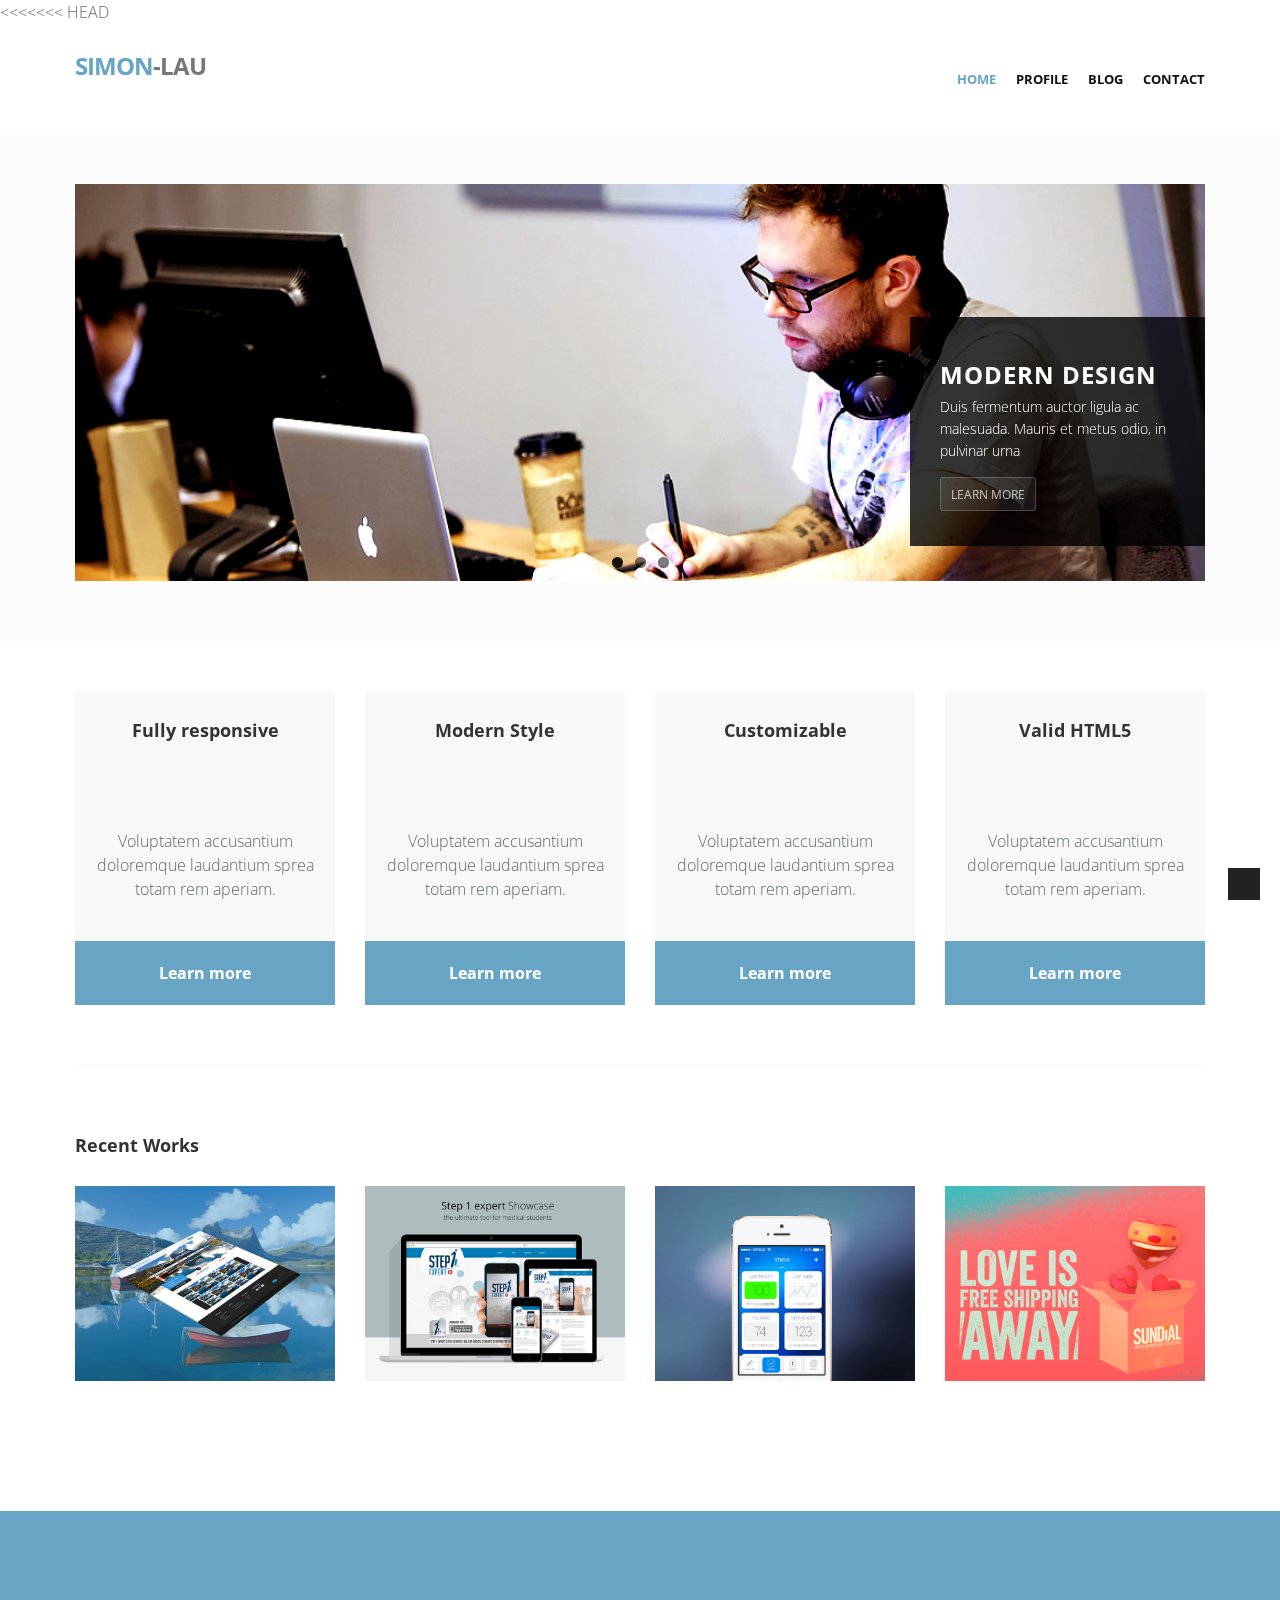
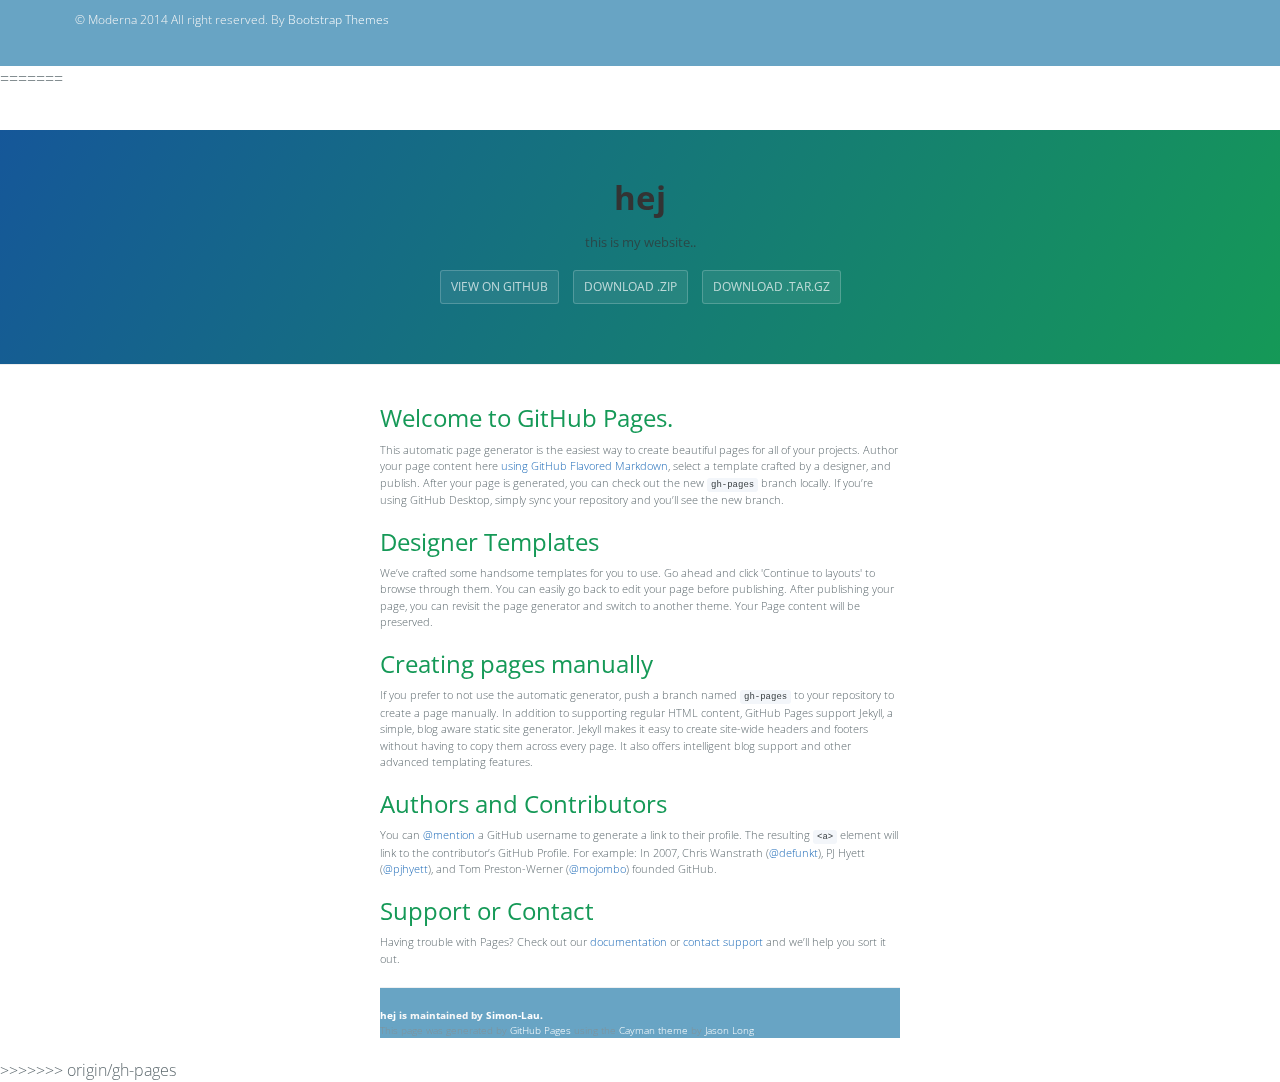
==== commit 9e9e07ae: "Merge remote-tracking branch 'origin/gh-pages' into gh-pages" ====
--- a/index.html
+++ b/index.html
@@ -1,4 +1,5 @@
 <!DOCTYPE html>
+<<<<<<< HEAD
 <html lang="en">
 <head>
 <meta charset="utf-8">
@@ -279,4 +280,62 @@
 <script src="js/animate.js"></script>
 <script src="js/custom.js"></script>
 </body>
-</html>+</html>
+=======
+<html lang="en-us">
+  <head>
+    <meta charset="UTF-8">
+    <title>hej by Simon-Lau</title>
+    <meta name="viewport" content="width=device-width, initial-scale=1">
+    <link rel="stylesheet" type="text/css" href="stylesheets/normalize.css" media="screen">
+    <link href='https://fonts.googleapis.com/css?family=Open+Sans:400,700' rel='stylesheet' type='text/css'>
+    <link rel="stylesheet" type="text/css" href="stylesheets/stylesheet.css" media="screen">
+    <link rel="stylesheet" type="text/css" href="stylesheets/github-light.css" media="screen">
+  </head>
+  <body>
+    <section class="page-header">
+      <h1 class="project-name">hej</h1>
+      <h2 class="project-tagline">this is my website..</h2>
+      <a href="https://github.com/Simon-Lau/blog" class="btn">View on GitHub</a>
+      <a href="https://github.com/Simon-Lau/blog/zipball/master" class="btn">Download .zip</a>
+      <a href="https://github.com/Simon-Lau/blog/tarball/master" class="btn">Download .tar.gz</a>
+    </section>
+
+    <section class="main-content">
+      <h3>
+<a id="welcome-to-github-pages" class="anchor" href="#welcome-to-github-pages" aria-hidden="true"><span class="octicon octicon-link"></span></a>Welcome to GitHub Pages.</h3>
+
+<p>This automatic page generator is the easiest way to create beautiful pages for all of your projects. Author your page content here <a href="https://guides.github.com/features/mastering-markdown/">using GitHub Flavored Markdown</a>, select a template crafted by a designer, and publish. After your page is generated, you can check out the new <code>gh-pages</code> branch locally. If you’re using GitHub Desktop, simply sync your repository and you’ll see the new branch.</p>
+
+<h3>
+<a id="designer-templates" class="anchor" href="#designer-templates" aria-hidden="true"><span class="octicon octicon-link"></span></a>Designer Templates</h3>
+
+<p>We’ve crafted some handsome templates for you to use. Go ahead and click 'Continue to layouts' to browse through them. You can easily go back to edit your page before publishing. After publishing your page, you can revisit the page generator and switch to another theme. Your Page content will be preserved.</p>
+
+<h3>
+<a id="creating-pages-manually" class="anchor" href="#creating-pages-manually" aria-hidden="true"><span class="octicon octicon-link"></span></a>Creating pages manually</h3>
+
+<p>If you prefer to not use the automatic generator, push a branch named <code>gh-pages</code> to your repository to create a page manually. In addition to supporting regular HTML content, GitHub Pages support Jekyll, a simple, blog aware static site generator. Jekyll makes it easy to create site-wide headers and footers without having to copy them across every page. It also offers intelligent blog support and other advanced templating features.</p>
+
+<h3>
+<a id="authors-and-contributors" class="anchor" href="#authors-and-contributors" aria-hidden="true"><span class="octicon octicon-link"></span></a>Authors and Contributors</h3>
+
+<p>You can <a href="https://github.com/blog/821" class="user-mention">@mention</a> a GitHub username to generate a link to their profile. The resulting <code>&lt;a&gt;</code> element will link to the contributor’s GitHub Profile. For example: In 2007, Chris Wanstrath (<a href="https://github.com/defunkt" class="user-mention">@defunkt</a>), PJ Hyett (<a href="https://github.com/pjhyett" class="user-mention">@pjhyett</a>), and Tom Preston-Werner (<a href="https://github.com/mojombo" class="user-mention">@mojombo</a>) founded GitHub.</p>
+
+<h3>
+<a id="support-or-contact" class="anchor" href="#support-or-contact" aria-hidden="true"><span class="octicon octicon-link"></span></a>Support or Contact</h3>
+
+<p>Having trouble with Pages? Check out our <a href="https://help.github.com/pages">documentation</a> or <a href="https://github.com/contact">contact support</a> and we’ll help you sort it out.</p>
+
+      <footer class="site-footer">
+        <span class="site-footer-owner"><a href="https://github.com/Simon-Lau/blog">hej</a> is maintained by <a href="https://github.com/Simon-Lau">Simon-Lau</a>.</span>
+
+        <span class="site-footer-credits">This page was generated by <a href="https://pages.github.com">GitHub Pages</a> using the <a href="https://github.com/jasonlong/cayman-theme">Cayman theme</a> by <a href="https://twitter.com/jasonlong">Jason Long</a>.</span>
+      </footer>
+
+    </section>
+
+  
+  </body>
+</html>
+>>>>>>> origin/gh-pages
--- a/stylesheets/stylesheet.css
+++ b/stylesheets/stylesheet.css
@@ -0,0 +1,245 @@
+* {
+  box-sizing: border-box; }
+
+body {
+  padding: 0;
+  margin: 0;
+  font-family: "Open Sans", "Helvetica Neue", Helvetica, Arial, sans-serif;
+  font-size: 16px;
+  line-height: 1.5;
+  color: #606c71; }
+
+a {
+  color: #1e6bb8;
+  text-decoration: none; }
+  a:hover {
+    text-decoration: underline; }
+
+.btn {
+  display: inline-block;
+  margin-bottom: 1rem;
+  color: rgba(255, 255, 255, 0.7);
+  background-color: rgba(255, 255, 255, 0.08);
+  border-color: rgba(255, 255, 255, 0.2);
+  border-style: solid;
+  border-width: 1px;
+  border-radius: 0.3rem;
+  transition: color 0.2s, background-color 0.2s, border-color 0.2s; }
+  .btn + .btn {
+    margin-left: 1rem; }
+
+.btn:hover {
+  color: rgba(255, 255, 255, 0.8);
+  text-decoration: none;
+  background-color: rgba(255, 255, 255, 0.2);
+  border-color: rgba(255, 255, 255, 0.3); }
+
+@media screen and (min-width: 64em) {
+  .btn {
+    padding: 0.75rem 1rem; } }
+
+@media screen and (min-width: 42em) and (max-width: 64em) {
+  .btn {
+    padding: 0.6rem 0.9rem;
+    font-size: 0.9rem; } }
+
+@media screen and (max-width: 42em) {
+  .btn {
+    display: block;
+    width: 100%;
+    padding: 0.75rem;
+    font-size: 0.9rem; }
+    .btn + .btn {
+      margin-top: 1rem;
+      margin-left: 0; } }
+
+.page-header {
+  color: #fff;
+  text-align: center;
+  background-color: #159957;
+  background-image: linear-gradient(120deg, #155799, #159957); }
+
+@media screen and (min-width: 64em) {
+  .page-header {
+    padding: 5rem 6rem; } }
+
+@media screen and (min-width: 42em) and (max-width: 64em) {
+  .page-header {
+    padding: 3rem 4rem; } }
+
+@media screen and (max-width: 42em) {
+  .page-header {
+    padding: 2rem 1rem; } }
+
+.project-name {
+  margin-top: 0;
+  margin-bottom: 0.1rem; }
+
+@media screen and (min-width: 64em) {
+  .project-name {
+    font-size: 3.25rem; } }
+
+@media screen and (min-width: 42em) and (max-width: 64em) {
+  .project-name {
+    font-size: 2.25rem; } }
+
+@media screen and (max-width: 42em) {
+  .project-name {
+    font-size: 1.75rem; } }
+
+.project-tagline {
+  margin-bottom: 2rem;
+  font-weight: normal;
+  opacity: 0.7; }
+
+@media screen and (min-width: 64em) {
+  .project-tagline {
+    font-size: 1.25rem; } }
+
+@media screen and (min-width: 42em) and (max-width: 64em) {
+  .project-tagline {
+    font-size: 1.15rem; } }
+
+@media screen and (max-width: 42em) {
+  .project-tagline {
+    font-size: 1rem; } }
+
+.main-content :first-child {
+  margin-top: 0; }
+.main-content img {
+  max-width: 100%; }
+.main-content h1, .main-content h2, .main-content h3, .main-content h4, .main-content h5, .main-content h6 {
+  margin-top: 2rem;
+  margin-bottom: 1rem;
+  font-weight: normal;
+  color: #159957; }
+.main-content p {
+  margin-bottom: 1em; }
+.main-content code {
+  padding: 2px 4px;
+  font-family: Consolas, "Liberation Mono", Menlo, Courier, monospace;
+  font-size: 0.9rem;
+  color: #383e41;
+  background-color: #f3f6fa;
+  border-radius: 0.3rem; }
+.main-content pre {
+  padding: 0.8rem;
+  margin-top: 0;
+  margin-bottom: 1rem;
+  font: 1rem Consolas, "Liberation Mono", Menlo, Courier, monospace;
+  color: #567482;
+  word-wrap: normal;
+  background-color: #f3f6fa;
+  border: solid 1px #dce6f0;
+  border-radius: 0.3rem; }
+  .main-content pre > code {
+    padding: 0;
+    margin: 0;
+    font-size: 0.9rem;
+    color: #567482;
+    word-break: normal;
+    white-space: pre;
+    background: transparent;
+    border: 0; }
+.main-content .highlight {
+  margin-bottom: 1rem; }
+  .main-content .highlight pre {
+    margin-bottom: 0;
+    word-break: normal; }
+.main-content .highlight pre, .main-content pre {
+  padding: 0.8rem;
+  overflow: auto;
+  font-size: 0.9rem;
+  line-height: 1.45;
+  border-radius: 0.3rem; }
+.main-content pre code, .main-content pre tt {
+  display: inline;
+  max-width: initial;
+  padding: 0;
+  margin: 0;
+  overflow: initial;
+  line-height: inherit;
+  word-wrap: normal;
+  background-color: transparent;
+  border: 0; }
+  .main-content pre code:before, .main-content pre code:after, .main-content pre tt:before, .main-content pre tt:after {
+    content: normal; }
+.main-content ul, .main-content ol {
+  margin-top: 0; }
+.main-content blockquote {
+  padding: 0 1rem;
+  margin-left: 0;
+  color: #819198;
+  border-left: 0.3rem solid #dce6f0; }
+  .main-content blockquote > :first-child {
+    margin-top: 0; }
+  .main-content blockquote > :last-child {
+    margin-bottom: 0; }
+.main-content table {
+  display: block;
+  width: 100%;
+  overflow: auto;
+  word-break: normal;
+  word-break: keep-all; }
+  .main-content table th {
+    font-weight: bold; }
+  .main-content table th, .main-content table td {
+    padding: 0.5rem 1rem;
+    border: 1px solid #e9ebec; }
+.main-content dl {
+  padding: 0; }
+  .main-content dl dt {
+    padding: 0;
+    margin-top: 1rem;
+    font-size: 1rem;
+    font-weight: bold; }
+  .main-content dl dd {
+    padding: 0;
+    margin-bottom: 1rem; }
+.main-content hr {
+  height: 2px;
+  padding: 0;
+  margin: 1rem 0;
+  background-color: #eff0f1;
+  border: 0; }
+
+@media screen and (min-width: 64em) {
+  .main-content {
+    max-width: 64rem;
+    padding: 2rem 6rem;
+    margin: 0 auto;
+    font-size: 1.1rem; } }
+
+@media screen and (min-width: 42em) and (max-width: 64em) {
+  .main-content {
+    padding: 2rem 4rem;
+    font-size: 1.1rem; } }
+
+@media screen and (max-width: 42em) {
+  .main-content {
+    padding: 2rem 1rem;
+    font-size: 1rem; } }
+
+.site-footer {
+  padding-top: 2rem;
+  margin-top: 2rem;
+  border-top: solid 1px #eff0f1; }
+
+.site-footer-owner {
+  display: block;
+  font-weight: bold; }
+
+.site-footer-credits {
+  color: #819198; }
+
+@media screen and (min-width: 64em) {
+  .site-footer {
+    font-size: 1rem; } }
+
+@media screen and (min-width: 42em) and (max-width: 64em) {
+  .site-footer {
+    font-size: 1rem; } }
+
+@media screen and (max-width: 42em) {
+  .site-footer {
+    font-size: 0.9rem; } }
--- a/stylesheets/github-light.css
+++ b/stylesheets/github-light.css
@@ -0,0 +1,116 @@
+/*
+   Copyright 2014 GitHub Inc.
+
+   Licensed under the Apache License, Version 2.0 (the "License");
+   you may not use this file except in compliance with the License.
+   You may obtain a copy of the License at
+
+       http://www.apache.org/licenses/LICENSE-2.0
+
+   Unless required by applicable law or agreed to in writing, software
+   distributed under the License is distributed on an "AS IS" BASIS,
+   WITHOUT WARRANTIES OR CONDITIONS OF ANY KIND, either express or implied.
+   See the License for the specific language governing permissions and
+   limitations under the License.
+
+*/
+
+.pl-c /* comment */ {
+  color: #969896;
+}
+
+.pl-c1      /* constant, markup.raw, meta.diff.header, meta.module-reference, meta.property-name, support, support.constant, support.variable, variable.other.constant */,
+.pl-s .pl-v /* string variable */ {
+  color: #0086b3;
+}
+
+.pl-e  /* entity */,
+.pl-en /* entity.name */ {
+  color: #795da3;
+}
+
+.pl-s .pl-s1 /* string source */,
+.pl-smi      /* storage.modifier.import, storage.modifier.package, storage.type.java, variable.other, variable.parameter.function */ {
+  color: #333;
+}
+
+.pl-ent /* entity.name.tag */ {
+  color: #63a35c;
+}
+
+.pl-k /* keyword, storage, storage.type */ {
+  color: #a71d5d;
+}
+
+.pl-pds              /* punctuation.definition.string, string.regexp.character-class */,
+.pl-s                /* string */,
+.pl-s .pl-pse .pl-s1 /* string punctuation.section.embedded source */,
+.pl-sr               /* string.regexp */,
+.pl-sr .pl-cce       /* string.regexp constant.character.escape */,
+.pl-sr .pl-sra       /* string.regexp string.regexp.arbitrary-repitition */,
+.pl-sr .pl-sre       /* string.regexp source.ruby.embedded */ {
+  color: #183691;
+}
+
+.pl-v /* variable */ {
+  color: #ed6a43;
+}
+
+.pl-id /* invalid.deprecated */ {
+  color: #b52a1d;
+}
+
+.pl-ii /* invalid.illegal */ {
+  background-color: #b52a1d;
+  color: #f8f8f8;
+}
+
+.pl-sr .pl-cce /* string.regexp constant.character.escape */ {
+  color: #63a35c;
+  font-weight: bold;
+}
+
+.pl-ml /* markup.list */ {
+  color: #693a17;
+}
+
+.pl-mh        /* markup.heading */,
+.pl-mh .pl-en /* markup.heading entity.name */,
+.pl-ms        /* meta.separator */ {
+  color: #1d3e81;
+  font-weight: bold;
+}
+
+.pl-mq /* markup.quote */ {
+  color: #008080;
+}
+
+.pl-mi /* markup.italic */ {
+  color: #333;
+  font-style: italic;
+}
+
+.pl-mb /* markup.bold */ {
+  color: #333;
+  font-weight: bold;
+}
+
+.pl-md /* markup.deleted, meta.diff.header.from-file */ {
+  background-color: #ffecec;
+  color: #bd2c00;
+}
+
+.pl-mi1 /* markup.inserted, meta.diff.header.to-file */ {
+  background-color: #eaffea;
+  color: #55a532;
+}
+
+.pl-mdr /* meta.diff.range */ {
+  color: #795da3;
+  font-weight: bold;
+}
+
+.pl-mo /* meta.output */ {
+  color: #1d3e81;
+}
+
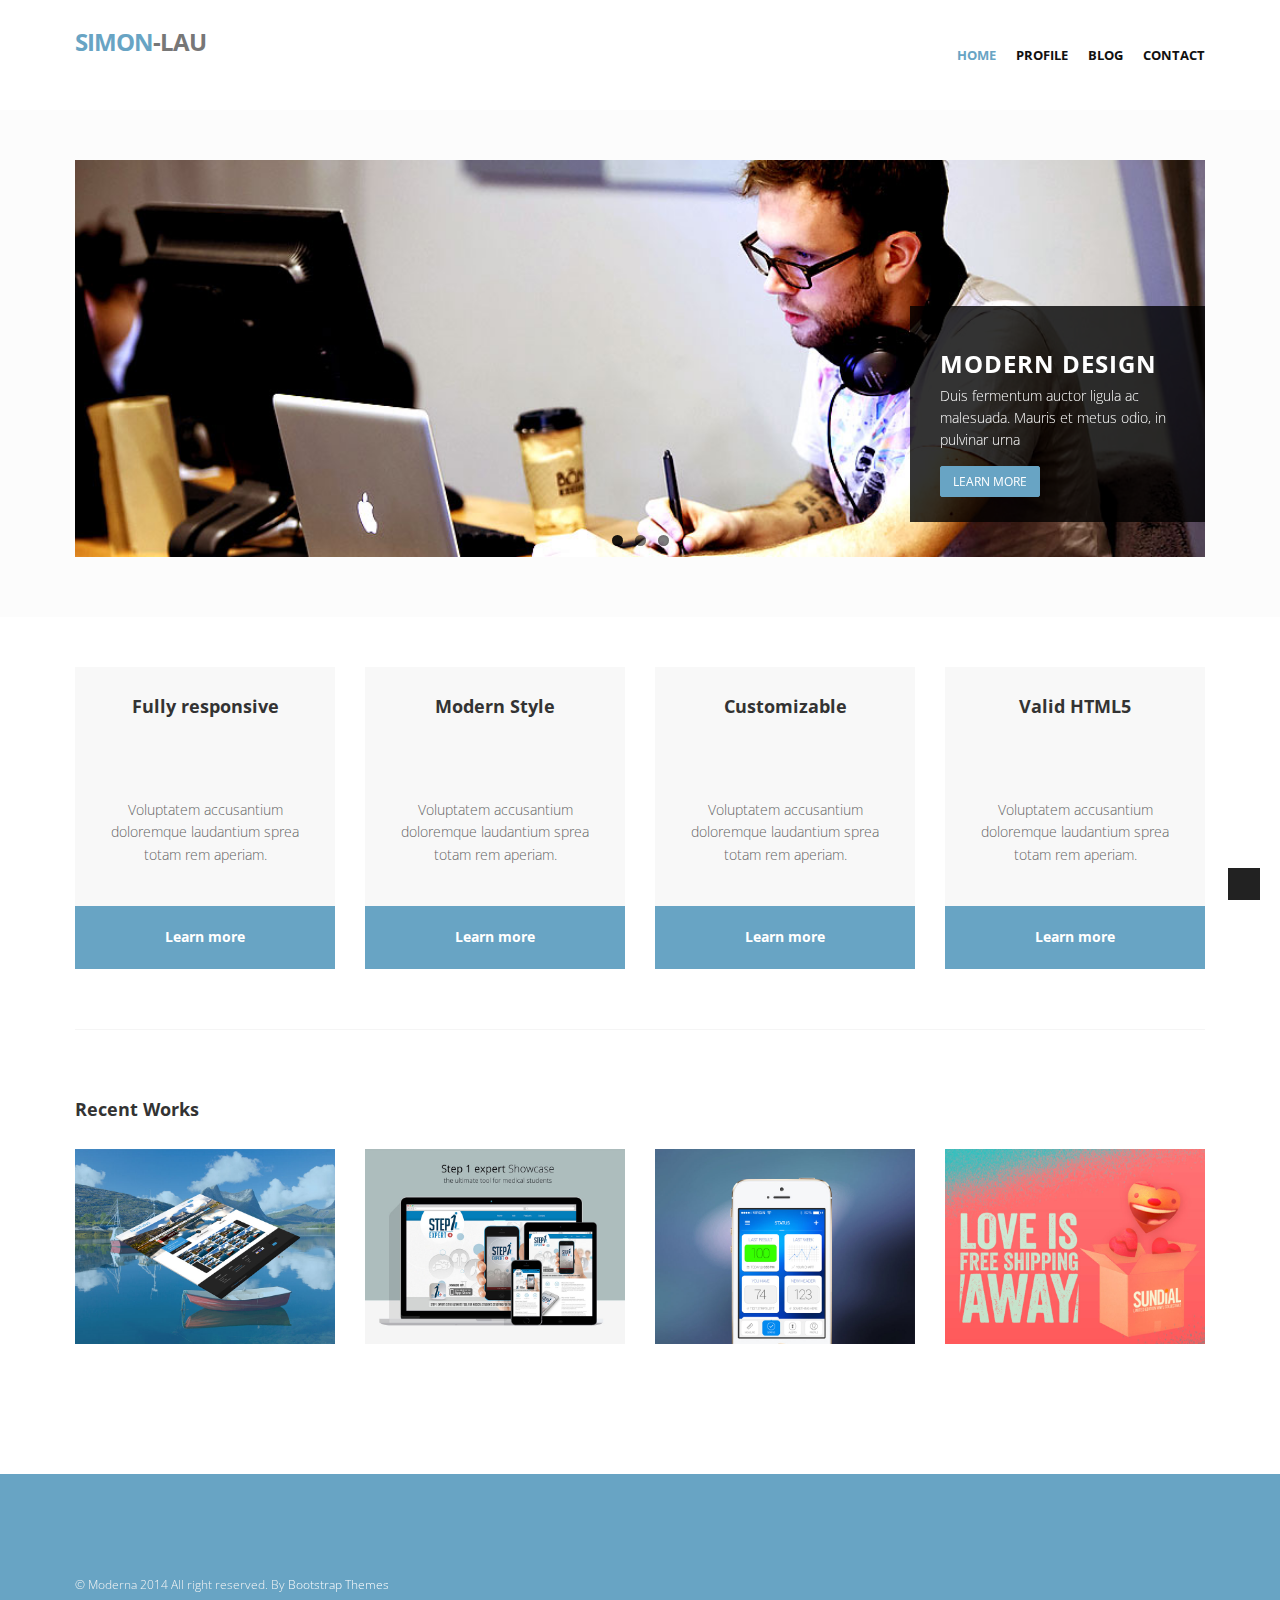
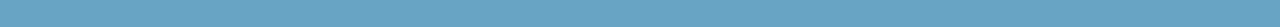
==== commit 68dce7d7: "v0.0.3" ====
--- a/index.html
+++ b/index.html
@@ -1,5 +1,4 @@
 <!DOCTYPE html>
-<<<<<<< HEAD
 <html lang="en">
 <head>
 <meta charset="utf-8">
@@ -280,62 +279,4 @@
 <script src="js/animate.js"></script>
 <script src="js/custom.js"></script>
 </body>
-</html>
-=======
-<html lang="en-us">
-  <head>
-    <meta charset="UTF-8">
-    <title>hej by Simon-Lau</title>
-    <meta name="viewport" content="width=device-width, initial-scale=1">
-    <link rel="stylesheet" type="text/css" href="stylesheets/normalize.css" media="screen">
-    <link href='https://fonts.googleapis.com/css?family=Open+Sans:400,700' rel='stylesheet' type='text/css'>
-    <link rel="stylesheet" type="text/css" href="stylesheets/stylesheet.css" media="screen">
-    <link rel="stylesheet" type="text/css" href="stylesheets/github-light.css" media="screen">
-  </head>
-  <body>
-    <section class="page-header">
-      <h1 class="project-name">hej</h1>
-      <h2 class="project-tagline">this is my website..</h2>
-      <a href="https://github.com/Simon-Lau/blog" class="btn">View on GitHub</a>
-      <a href="https://github.com/Simon-Lau/blog/zipball/master" class="btn">Download .zip</a>
-      <a href="https://github.com/Simon-Lau/blog/tarball/master" class="btn">Download .tar.gz</a>
-    </section>
-
-    <section class="main-content">
-      <h3>
-<a id="welcome-to-github-pages" class="anchor" href="#welcome-to-github-pages" aria-hidden="true"><span class="octicon octicon-link"></span></a>Welcome to GitHub Pages.</h3>
-
-<p>This automatic page generator is the easiest way to create beautiful pages for all of your projects. Author your page content here <a href="https://guides.github.com/features/mastering-markdown/">using GitHub Flavored Markdown</a>, select a template crafted by a designer, and publish. After your page is generated, you can check out the new <code>gh-pages</code> branch locally. If you’re using GitHub Desktop, simply sync your repository and you’ll see the new branch.</p>
-
-<h3>
-<a id="designer-templates" class="anchor" href="#designer-templates" aria-hidden="true"><span class="octicon octicon-link"></span></a>Designer Templates</h3>
-
-<p>We’ve crafted some handsome templates for you to use. Go ahead and click 'Continue to layouts' to browse through them. You can easily go back to edit your page before publishing. After publishing your page, you can revisit the page generator and switch to another theme. Your Page content will be preserved.</p>
-
-<h3>
-<a id="creating-pages-manually" class="anchor" href="#creating-pages-manually" aria-hidden="true"><span class="octicon octicon-link"></span></a>Creating pages manually</h3>
-
-<p>If you prefer to not use the automatic generator, push a branch named <code>gh-pages</code> to your repository to create a page manually. In addition to supporting regular HTML content, GitHub Pages support Jekyll, a simple, blog aware static site generator. Jekyll makes it easy to create site-wide headers and footers without having to copy them across every page. It also offers intelligent blog support and other advanced templating features.</p>
-
-<h3>
-<a id="authors-and-contributors" class="anchor" href="#authors-and-contributors" aria-hidden="true"><span class="octicon octicon-link"></span></a>Authors and Contributors</h3>
-
-<p>You can <a href="https://github.com/blog/821" class="user-mention">@mention</a> a GitHub username to generate a link to their profile. The resulting <code>&lt;a&gt;</code> element will link to the contributor’s GitHub Profile. For example: In 2007, Chris Wanstrath (<a href="https://github.com/defunkt" class="user-mention">@defunkt</a>), PJ Hyett (<a href="https://github.com/pjhyett" class="user-mention">@pjhyett</a>), and Tom Preston-Werner (<a href="https://github.com/mojombo" class="user-mention">@mojombo</a>) founded GitHub.</p>
-
-<h3>
-<a id="support-or-contact" class="anchor" href="#support-or-contact" aria-hidden="true"><span class="octicon octicon-link"></span></a>Support or Contact</h3>
-
-<p>Having trouble with Pages? Check out our <a href="https://help.github.com/pages">documentation</a> or <a href="https://github.com/contact">contact support</a> and we’ll help you sort it out.</p>
-
-      <footer class="site-footer">
-        <span class="site-footer-owner"><a href="https://github.com/Simon-Lau/blog">hej</a> is maintained by <a href="https://github.com/Simon-Lau">Simon-Lau</a>.</span>
-
-        <span class="site-footer-credits">This page was generated by <a href="https://pages.github.com">GitHub Pages</a> using the <a href="https://github.com/jasonlong/cayman-theme">Cayman theme</a> by <a href="https://twitter.com/jasonlong">Jason Long</a>.</span>
-      </footer>
-
-    </section>
-
-  
-  </body>
-</html>
->>>>>>> origin/gh-pages
+</html>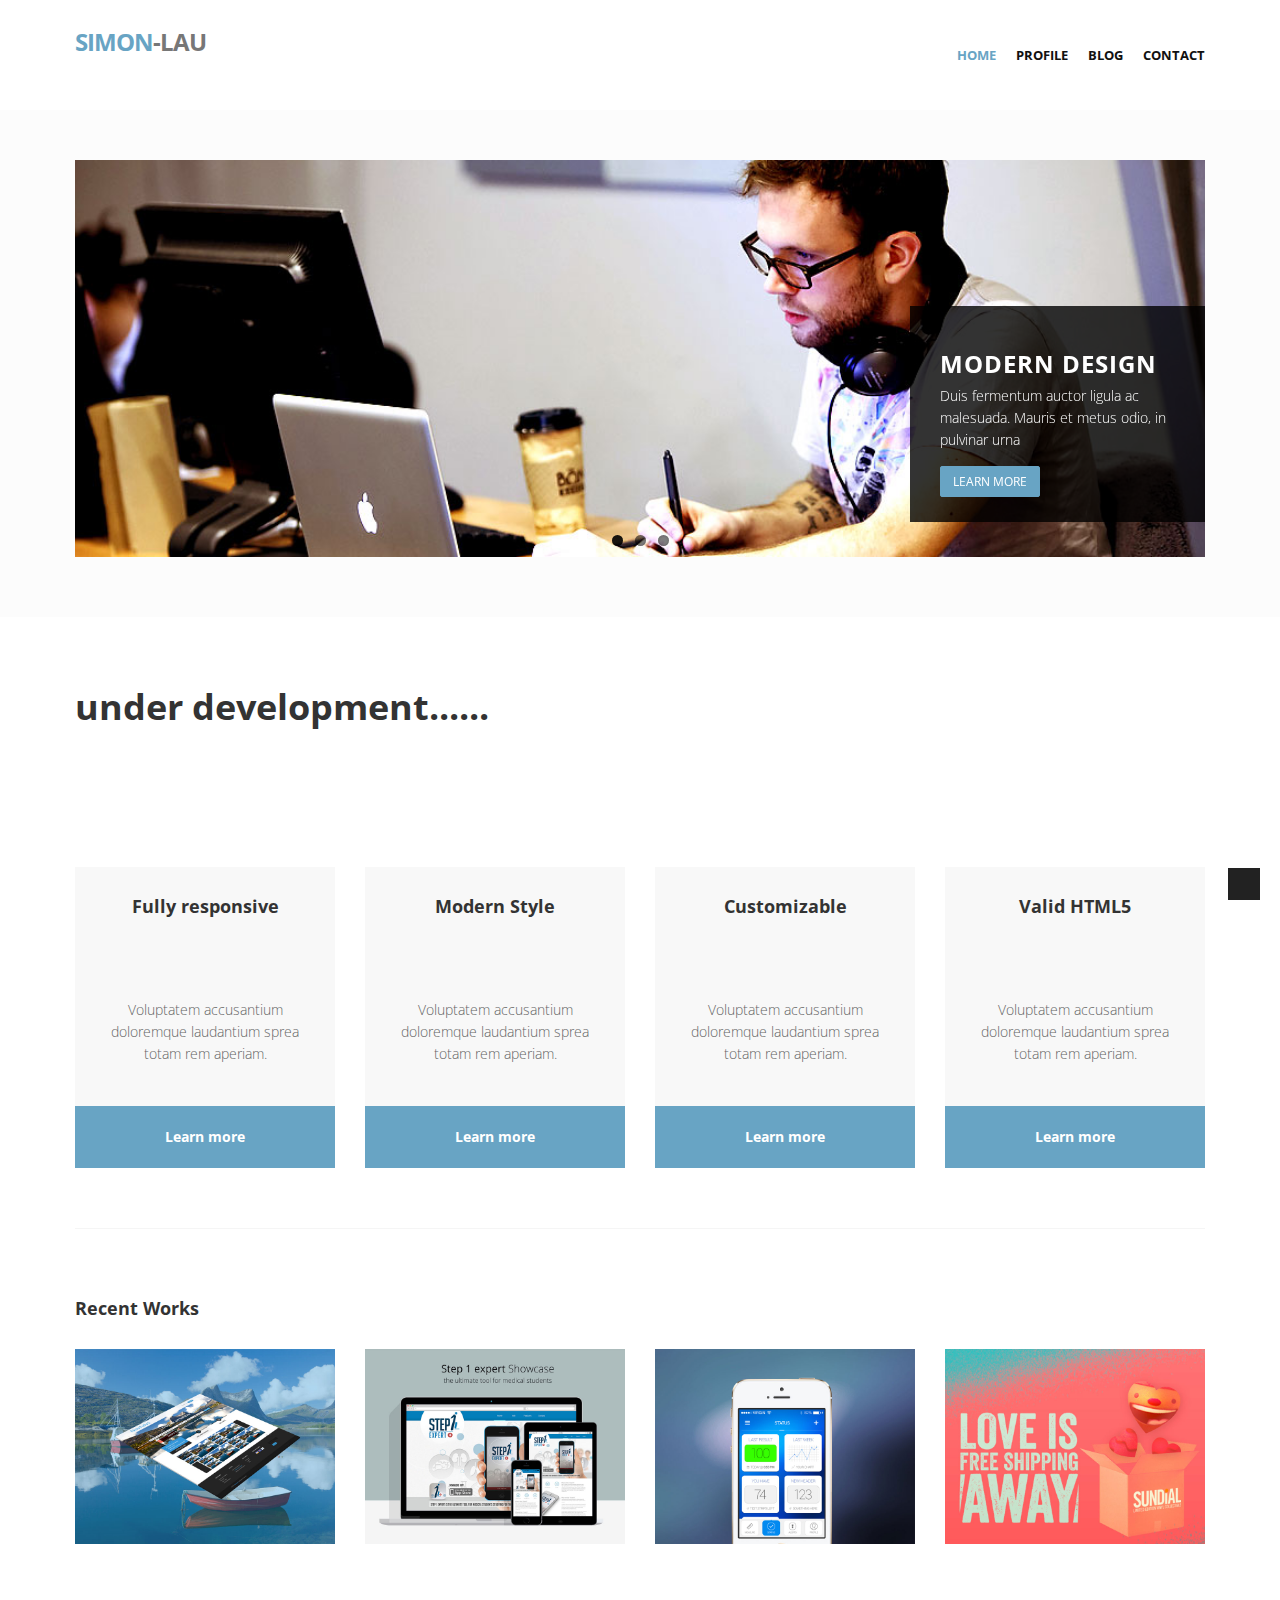
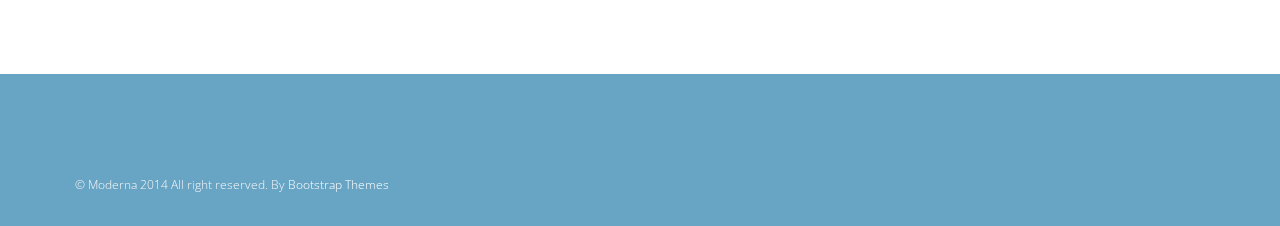
==== commit f87ad2e6: "v0.0.4" ====
--- a/index.html
+++ b/index.html
@@ -40,7 +40,7 @@
                 <div class="navbar-collapse collapse ">
                     <ul class="nav navbar-nav">
                         <li class="active"><a href="index.html">Home</a></li>       
-                        <li><a href="portfile.html">Profile</a></li>
+                        <li><a href="porfile.html">Profile</a></li>
                         <li><a href="blog.html">Blog</a></li>
                         <li><a href="contact.html">Contact</a></li>
                     </ul>
@@ -61,24 +61,24 @@
                 <img src="image/slides/1.jpg" alt="" />
                 <div class="flex-caption">
                     <h3>Modern Design</h3> 
-          <p>Duis fermentum auctor ligula ac malesuada. Mauris et metus odio, in pulvinar urna</p> 
-          <a href="#" class="btn btn-theme">Learn More</a>
+                    <p>Duis fermentum auctor ligula ac malesuada. Mauris et metus odio, in pulvinar urna</p> 
+                    <a href="#" class="btn btn-theme">Learn More</a>
                 </div>
               </li>
               <li>
                 <img src="image/slides/2.jpg" alt="" />
                 <div class="flex-caption">
                     <h3>Fully Responsive</h3> 
-          <p>Sodales neque vitae justo sollicitudin aliquet sit amet diam curabitur sed fermentum.</p> 
-          <a href="#" class="btn btn-theme">Learn More</a>
+                    <p>Sodales neque vitae justo sollicitudin aliquet sit amet diam curabitur sed fermentum.</p> 
+                    <a href="#" class="btn btn-theme">Learn More</a>
                 </div>
               </li>
               <li>
                 <img src="image/slides/3.jpg" alt="" />
                 <div class="flex-caption">
                     <h3>Clean & Fast</h3> 
-          <p>Lorem ipsum dolor sit amet, consectetur adipiscing elit donec mer lacinia.</p> 
-          <a href="#" class="btn btn-theme">Learn More</a>
+                    <p>Lorem ipsum dolor sit amet, consectetur adipiscing elit donec mer lacinia.</p> 
+                    <a href="#" class="btn btn-theme">Learn More</a>
                 </div>
               </li>
             </ul>
@@ -87,6 +87,16 @@
       </div>
     </div>
   </div>  
+  </section>
+  <section id ="content">
+    <div class="container">
+      <div class="row">
+        <div class="col-lg-12">
+          <h1>under development......</h1>
+        </div>
+      </div>
+    </div>
+
   </section>
   <section id="content">
   <div class="container">
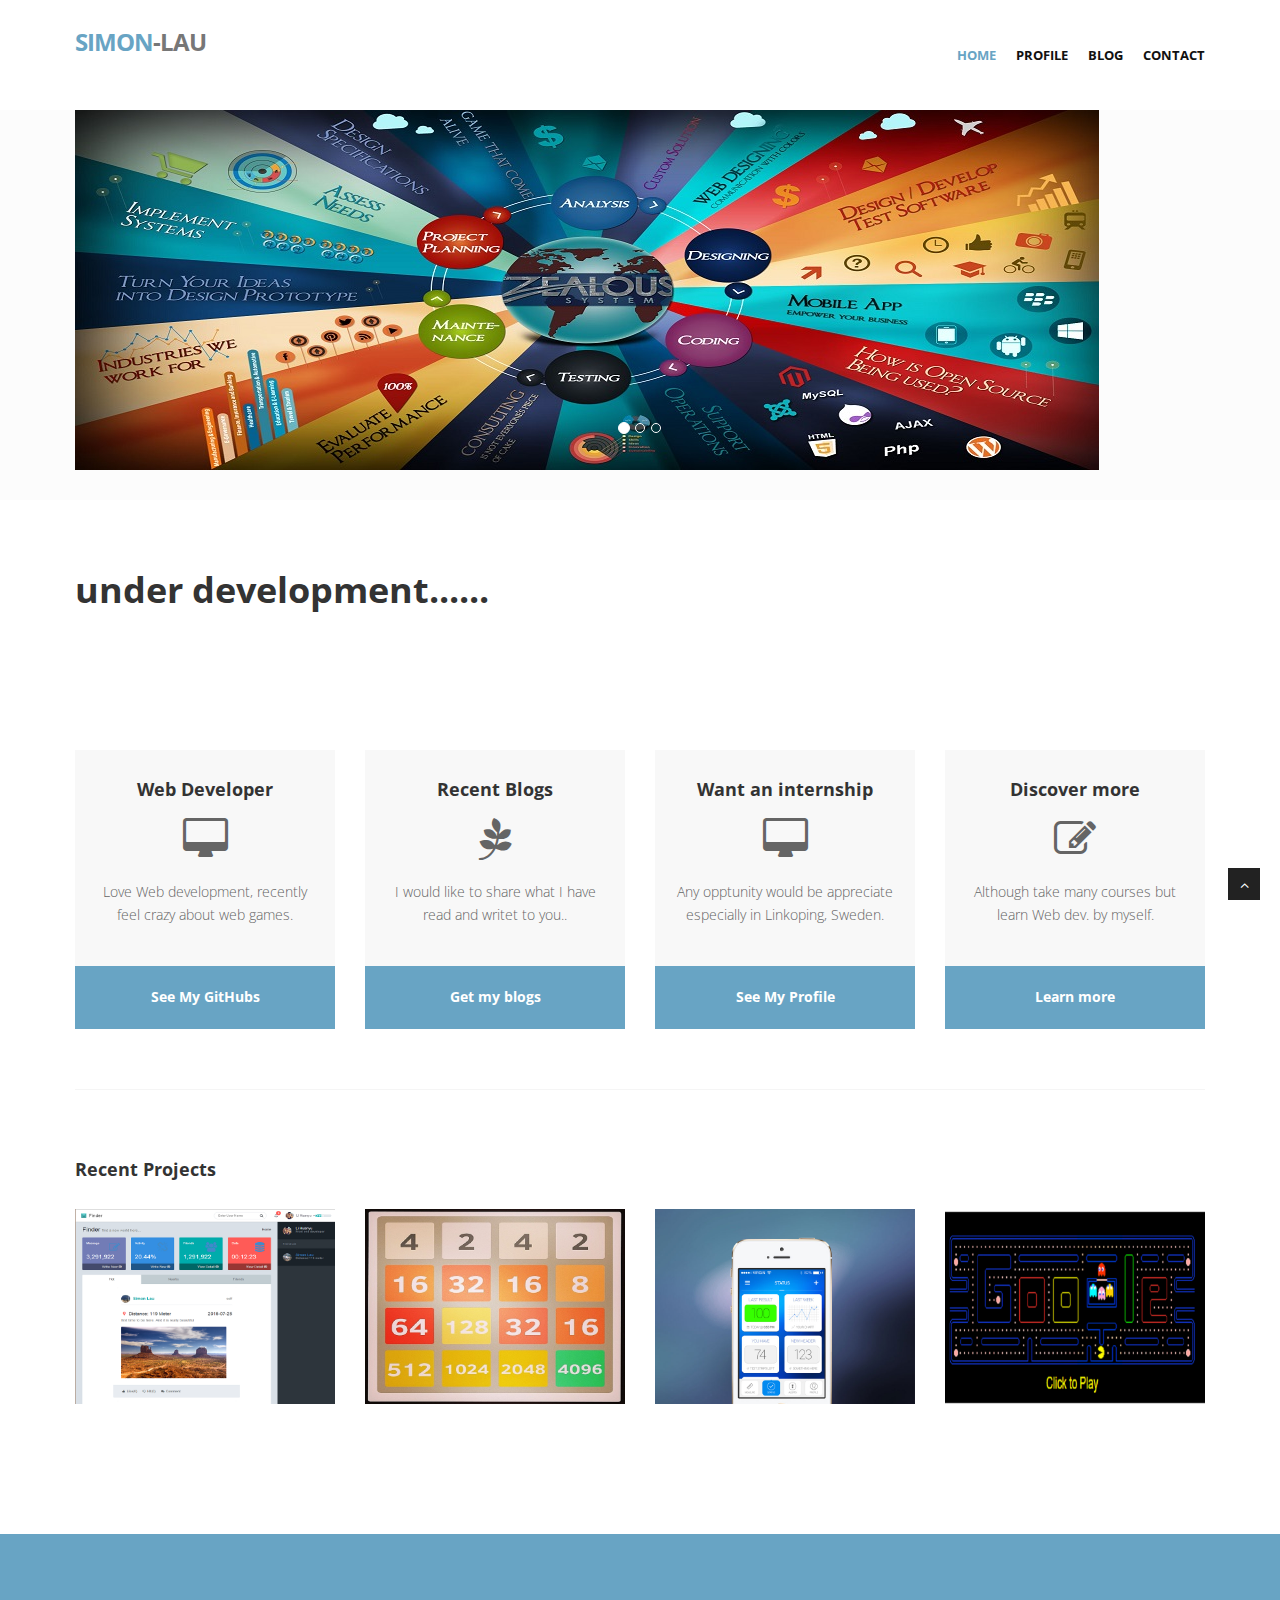
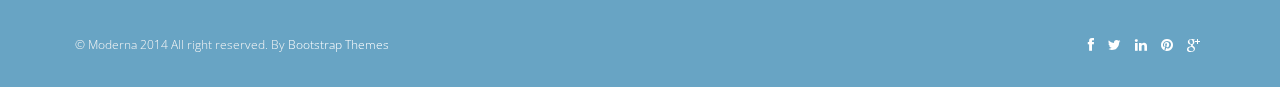
==== commit 951f4bc8: "v0.1.0" ====
--- a/index.html
+++ b/index.html
@@ -8,9 +8,6 @@
 <meta name="author" content="simonLau" />
 <!-- css -->
 <link href="stylesheets/bootstrap.min.css" rel="stylesheet" />
-<link href="stylesheets/fancybox/jquery.fancybox.css" rel="stylesheet">
-<link href="stylesheets/jcarousel.css" rel="stylesheet" />
-<link href="stylesheets/flexslider.css" rel="stylesheet" />
 <link href="stylesheets/style.css" rel="stylesheet" />
 
 
@@ -55,34 +52,35 @@
     <div class="row">
       <div class="col-lg-12">
   <!-- Slider -->
-        <div id="main-slider" class="flexslider">
-            <ul class="slides">
-              <li>
-                <img src="image/slides/1.jpg" alt="" />
-                <div class="flex-caption">
-                    <h3>Modern Design</h3> 
-                    <p>Duis fermentum auctor ligula ac malesuada. Mauris et metus odio, in pulvinar urna</p> 
-                    <a href="#" class="btn btn-theme">Learn More</a>
-                </div>
-              </li>
-              <li>
-                <img src="image/slides/2.jpg" alt="" />
-                <div class="flex-caption">
-                    <h3>Fully Responsive</h3> 
-                    <p>Sodales neque vitae justo sollicitudin aliquet sit amet diam curabitur sed fermentum.</p> 
-                    <a href="#" class="btn btn-theme">Learn More</a>
-                </div>
-              </li>
-              <li>
-                <img src="image/slides/3.jpg" alt="" />
-                <div class="flex-caption">
-                    <h3>Clean & Fast</h3> 
-                    <p>Lorem ipsum dolor sit amet, consectetur adipiscing elit donec mer lacinia.</p> 
-                    <a href="#" class="btn btn-theme">Learn More</a>
-                </div>
-              </li>
-            </ul>
-        </div>
+    <div>
+      <div id="carousel-generic" class="carousel slide" data-ride="carousel">
+        <!-- Indicators -->
+        <ol class="carousel-indicators">
+          <li data-target="#carousel-generic" data-slide-to="0" class="active"></li>
+          <li data-target="#carousel-generic" data-slide-to="1"></li>
+          <li data-target="#carousel-generic" data-slide-to="2"></li>
+        </ol>
+
+        <!-- Wrapper for slides -->
+        <div class="carousel-inner" role="listbox">
+          <div class="item active">
+            <img src="image/slides/program.jpg" alt="...">
+            <div class="carousel-caption">
+            </div>
+          </div>
+          <div class="item">
+            <img src="image/slides/header.jpg" alt="...">
+            <div class="carousel-caption">
+            </div>
+          </div>
+          <div class="item">
+            <img src="image/slides/cabecera.jpg" alt="...">
+            <div class="carousel-caption">
+            </div>
+          </div>
+        </div>
+      </div>
+    </div>
   <!-- end slider -->
       </div>
     </div>
@@ -106,63 +104,61 @@
           <div class="col-lg-3">
             <div class="box">
               <div class="box-gray aligncenter">
-                <h4>Fully responsive</h4>
+                <h4>Web Developer</h4>
                 <div class="icon">
                 <i class="fa fa-desktop fa-3x"></i>
                 </div>
                 <p>
-                 Voluptatem accusantium doloremque laudantium sprea totam rem aperiam.
+                  Love Web development, recently feel crazy about web games.
+                </p>
+              </div>
+              <div class="box-bottom">
+                <a href="#">See My GitHubs</a>
+              </div>
+            </div>
+          </div>
+          <div class="col-lg-3">
+            <div class="box">
+              <div class="box-gray aligncenter">
+                <h4>Recent Blogs</h4>
+                <div class="icon">
+                <i class="fa fa-pagelines fa-3x"></i>
+                </div>
+                <p>
+                 I would like to share what I have read and writet to you..
                 </p>
                   
               </div>
               <div class="box-bottom">
-                <a href="#">Learn more</a>
-              </div>
-            </div>
-          </div>
-          <div class="col-lg-3">
-            <div class="box">
-              <div class="box-gray aligncenter">
-                <h4>Modern Style</h4>
-                <div class="icon">
-                <i class="fa fa-pagelines fa-3x"></i>
-                </div>
-                <p>
-                 Voluptatem accusantium doloremque laudantium sprea totam rem aperiam.
-                </p>
-                  
-              </div>
-              <div class="box-bottom">
-                <a href="#">Learn more</a>
-              </div>
-            </div>
-          </div>
-          <div class="col-lg-3">
-            <div class="box">
-              <div class="box-gray aligncenter">
-                <h4>Customizable</h4>
+                <a href="#">Get my blogs</a>
+              </div>
+            </div>
+          </div>
+          <div class="col-lg-3">
+            <div class="box">
+              <div class="box-gray aligncenter">
+                <h4>Want an internship</h4>
+                <div class="icon">
+                <i class="fa fa-desktop fa-3x"></i>
+                </div>
+                <p>
+                  Any opptunity would be appreciate especially in Linkoping, Sweden.
+                </p>
+              </div>
+              <div class="box-bottom">
+                <a href="#">See My Profile</a>
+              </div>
+            </div>
+          </div>
+          <div class="col-lg-3">
+            <div class="box">
+              <div class="box-gray aligncenter">
+                <h4>Discover more</h4>
                 <div class="icon">
                 <i class="fa fa-edit fa-3x"></i>
                 </div>
                 <p>
-                 Voluptatem accusantium doloremque laudantium sprea totam rem aperiam.
-                </p>
-                  
-              </div>
-              <div class="box-bottom">
-                <a href="#">Learn more</a>
-              </div>
-            </div>
-          </div>
-          <div class="col-lg-3">
-            <div class="box">
-              <div class="box-gray aligncenter">
-                <h4>Valid HTML5</h4>
-                <div class="icon">
-                <i class="fa fa-code fa-3x"></i>
-                </div>
-                <p>
-                 Voluptatem accusantium doloremque laudantium sprea totam rem aperiam.
+                 Although take many courses but learn Web dev. by myself.
                 </p>
                   
               </div>
@@ -185,54 +181,34 @@
     <!-- Portfolio Projects -->
     <div class="row">
       <div class="col-lg-12">
-        <h4 class="heading">Recent Works</h4>
+        <h4 class="heading">Recent Projects</h4>
         <div class="row">
           <section id="projects">
           <ul id="thumbs" class="portfolio">
             <!-- Item Project and Filter Name -->
             <li class="col-lg-3 design" data-id="id-0" data-type="web">
             <div class="item-thumbs">
-            <!-- Fancybox - Gallery Enabled - Title - Full Image -->
-            <a class="hover-wrap fancybox" data-fancybox-group="gallery" title="Work 1" href="image/works/1.jpg">
-            <span class="overlay-img"></span>
-            <span class="overlay-img-thumb font-icon-plus"></span>
-            </a>
-            <!-- Thumb Image and Description -->
-            <img src="image/works/1.jpg" alt="Lorem ipsum dolor sit amet, consectetur adipiscing elit. Phasellus quis elementum odio. Curabitur pellentesque, dolor vel pharetra mollis.">
+            <!-- Thumb Image and Description -->
+            <img src="image/works/finder.jpg" alt="Lorem ipsum dolor sit amet, consectetur adipiscing elit. Phasellus quis elementum odio. Curabitur pellentesque, dolor vel pharetra mollis.">
             </div>
             </li>
             <!-- End Item Project -->
             <!-- Item Project and Filter Name -->
             <li class="item-thumbs col-lg-3 design" data-id="id-1" data-type="icon">
-            <!-- Fancybox - Gallery Enabled - Title - Full Image -->
-            <a class="hover-wrap fancybox" data-fancybox-group="gallery" title="Work 2" href="image/works/2.jpg">
-            <span class="overlay-img"></span>
-            <span class="overlay-img-thumb font-icon-plus"></span>
-            </a>
-            <!-- Thumb Image and Description -->
-            <img src="image/works/2.jpg" alt="Lorem ipsum dolor sit amet, consectetur adipiscing elit. Phasellus quis elementum odio. Curabitur pellentesque, dolor vel pharetra mollis.">
+            <!-- Thumb Image and Description -->
+            <img src="image/works/2048.jpg" alt="Lorem ipsum dolor sit amet, consectetur adipiscing elit. Phasellus quis elementum odio. Curabitur pellentesque, dolor vel pharetra mollis.">
             </li>
             <!-- End Item Project -->
             <!-- Item Project and Filter Name -->
             <li class="item-thumbs col-lg-3 photography" data-id="id-2" data-type="illustrator">
-            <!-- Fancybox - Gallery Enabled - Title - Full Image -->
-            <a class="hover-wrap fancybox" data-fancybox-group="gallery" title="Work 3" href="image/works/3.jpg">
-            <span class="overlay-img"></span>
-            <span class="overlay-img-thumb font-icon-plus"></span>
-            </a>
             <!-- Thumb Image and Description -->
             <img src="image/works/3.jpg" alt="Lorem ipsum dolor sit amet, consectetur adipiscing elit. Phasellus quis elementum odio. Curabitur pellentesque, dolor vel pharetra mollis.">
             </li>
             <!-- End Item Project -->
             <!-- Item Project and Filter Name -->
             <li class="item-thumbs col-lg-3 photography" data-id="id-2" data-type="illustrator">
-            <!-- Fancybox - Gallery Enabled - Title - Full Image -->
-            <a class="hover-wrap fancybox" data-fancybox-group="gallery" title="Work 4" href="image/works/4.jpg">
-            <span class="overlay-img"></span>
-            <span class="overlay-img-thumb font-icon-plus"></span>
-            </a>
-            <!-- Thumb Image and Description -->
-            <img src="image/works/4.jpg" alt="Lorem ipsum dolor sit amet, consectetur adipiscing elit. Phasellus quis elementum odio. Curabitur pellentesque, dolor vel pharetra mollis.">
+            <!-- Thumb Image and Description -->
+            <img src="image/works/pacman.png" alt="Lorem ipsum dolor sit amet, consectetur adipiscing elit. Phasellus quis elementum odio. Curabitur pellentesque, dolor vel pharetra mollis.">
             </li>
             <!-- End Item Project -->
           </ul>
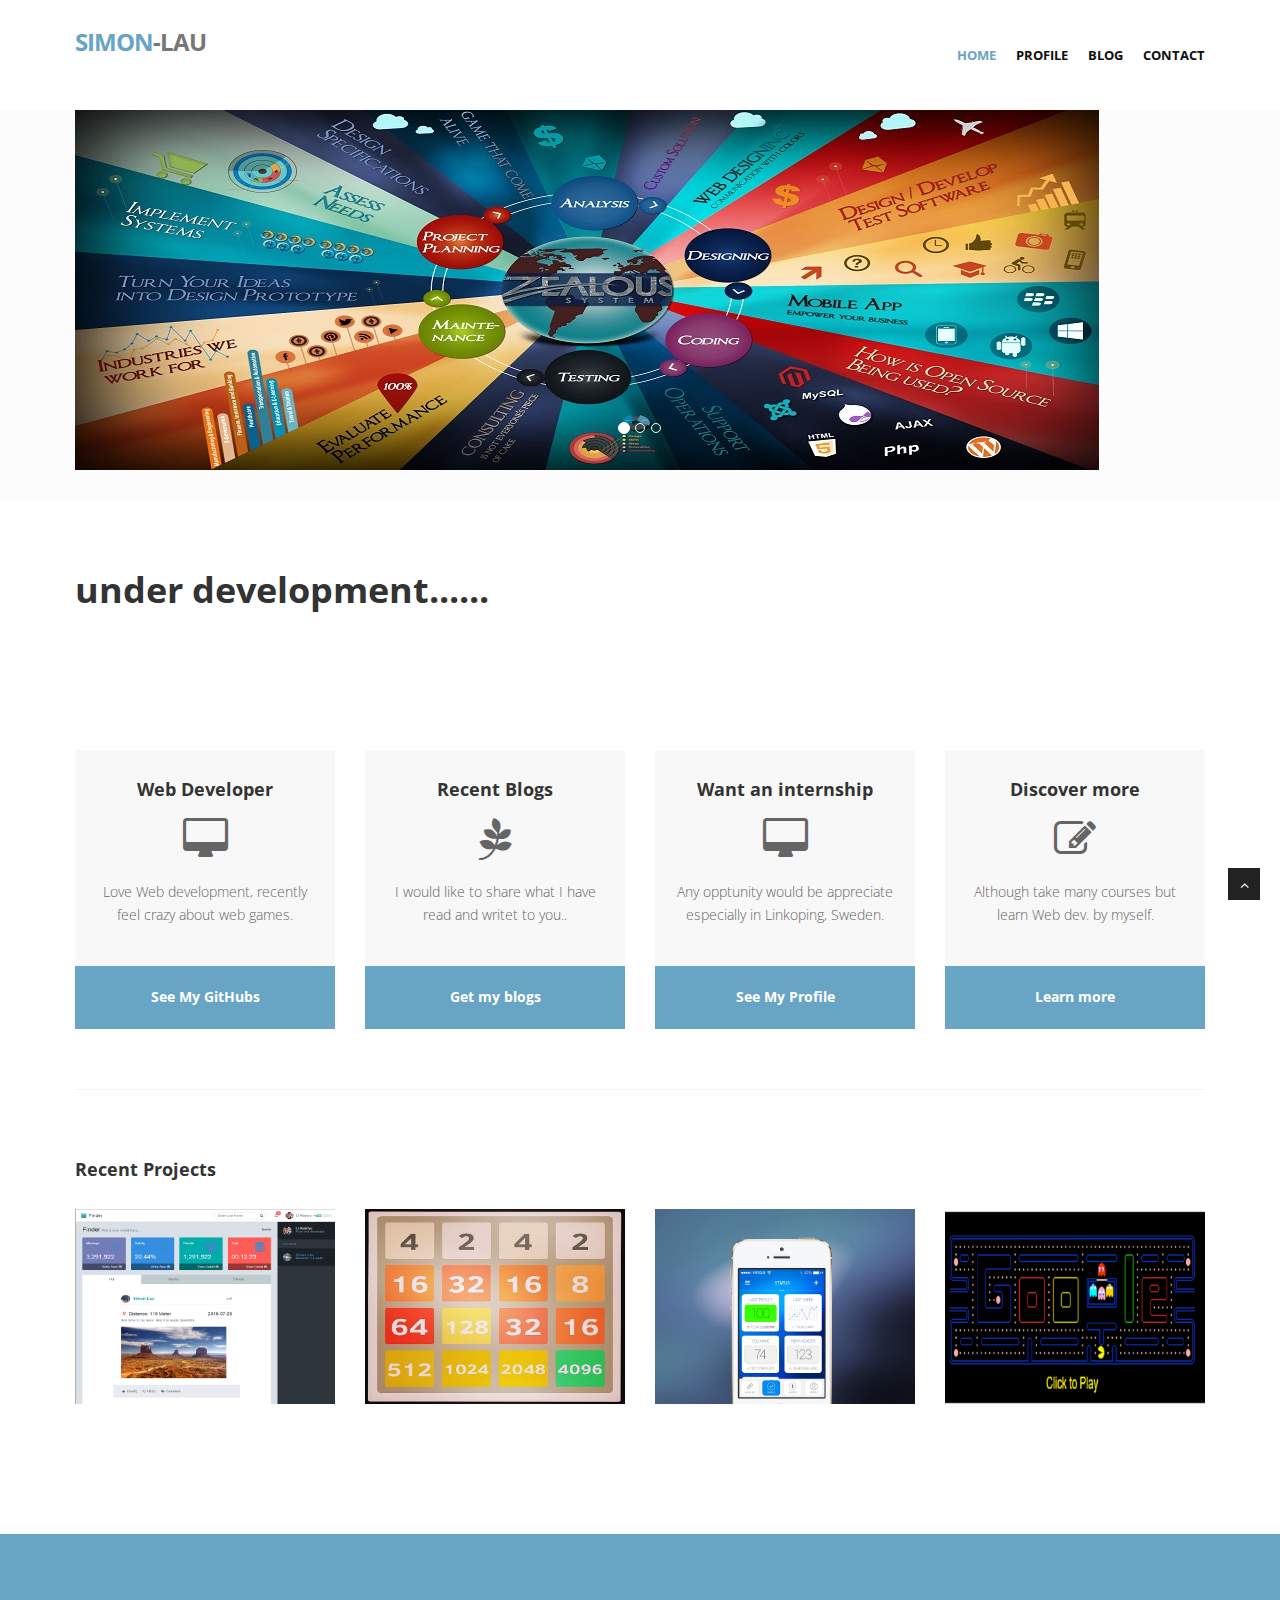
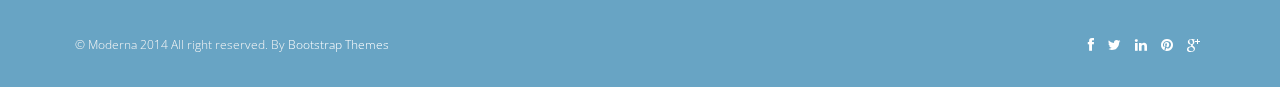
==== commit 399d73e4: "v0.1.3" ====
--- a/index.html
+++ b/index.html
@@ -2,7 +2,7 @@
 <html lang="en">
 <head>
 <meta charset="utf-8">
-<title>blog - Simon-Lau</title>
+<title>Profile - Simon-Lau</title>
 <meta name="viewport" content="width=device-width, initial-scale=1.0" />
 <meta name="description" content="" />
 <meta name="author" content="simonLau" />
@@ -37,7 +37,7 @@
                 <div class="navbar-collapse collapse ">
                     <ul class="nav navbar-nav">
                         <li class="active"><a href="index.html">Home</a></li>       
-                        <li><a href="porfile.html">Profile</a></li>
+                        <li><a href="profile.html">Profile</a></li>
                         <li><a href="blog.html">Blog</a></li>
                         <li><a href="contact.html">Contact</a></li>
                     </ul>
@@ -47,44 +47,44 @@
   </header>
   <!-- end header -->
   <section id="featured">
-  <!-- start slider -->
-  <div class="container">
-    <div class="row">
-      <div class="col-lg-12">
-  <!-- Slider -->
-    <div>
-      <div id="carousel-generic" class="carousel slide" data-ride="carousel">
-        <!-- Indicators -->
-        <ol class="carousel-indicators">
-          <li data-target="#carousel-generic" data-slide-to="0" class="active"></li>
-          <li data-target="#carousel-generic" data-slide-to="1"></li>
-          <li data-target="#carousel-generic" data-slide-to="2"></li>
-        </ol>
-
-        <!-- Wrapper for slides -->
-        <div class="carousel-inner" role="listbox">
-          <div class="item active">
-            <img src="image/slides/program.jpg" alt="...">
-            <div class="carousel-caption">
-            </div>
-          </div>
-          <div class="item">
-            <img src="image/slides/header.jpg" alt="...">
-            <div class="carousel-caption">
-            </div>
-          </div>
-          <div class="item">
-            <img src="image/slides/cabecera.jpg" alt="...">
-            <div class="carousel-caption">
-            </div>
-          </div>
-        </div>
-      </div>
-    </div>
-  <!-- end slider -->
-      </div>
-    </div>
-  </div>  
+    <!-- start slider -->
+    <div class="container">
+      <div class="row">
+        <div class="col-lg-12">
+        <!-- Slider -->
+          <div>
+            <div id="carousel-generic" class="carousel slide" data-ride="carousel">
+              <!-- Indicators -->
+              <ol class="carousel-indicators">
+                <li data-target="#carousel-generic" data-slide-to="0" class="active"></li>
+                <li data-target="#carousel-generic" data-slide-to="1"></li>
+                <li data-target="#carousel-generic" data-slide-to="2"></li>
+              </ol>
+
+              <!-- Wrapper for slides -->
+              <div class="carousel-inner" role="listbox">
+                <div class="item active">
+                  <img src="image/slides/program.jpg" alt="...">
+                  <div class="carousel-caption">
+                  </div>
+                </div>
+                <div class="item">
+                  <img src="image/slides/header.jpg" alt="...">
+                  <div class="carousel-caption">
+                  </div>
+                </div>
+                <div class="item">
+                  <img src="image/slides/cabecera.jpg" alt="...">
+                  <div class="carousel-caption">
+                  </div>
+                </div>
+              </div>
+            </div>
+          </div>
+        <!-- end slider -->
+        </div>
+      </div>
+    </div>  
   </section>
   <section id ="content">
     <div class="container">
@@ -97,127 +97,127 @@
 
   </section>
   <section id="content">
-  <div class="container">
-    <div class="row">
-      <div class="col-lg-12">
-        <div class="row">
-          <div class="col-lg-3">
-            <div class="box">
-              <div class="box-gray aligncenter">
-                <h4>Web Developer</h4>
-                <div class="icon">
-                <i class="fa fa-desktop fa-3x"></i>
-                </div>
-                <p>
-                  Love Web development, recently feel crazy about web games.
-                </p>
-              </div>
-              <div class="box-bottom">
-                <a href="#">See My GitHubs</a>
-              </div>
-            </div>
-          </div>
-          <div class="col-lg-3">
-            <div class="box">
-              <div class="box-gray aligncenter">
-                <h4>Recent Blogs</h4>
-                <div class="icon">
-                <i class="fa fa-pagelines fa-3x"></i>
-                </div>
-                <p>
-                 I would like to share what I have read and writet to you..
-                </p>
-                  
-              </div>
-              <div class="box-bottom">
-                <a href="#">Get my blogs</a>
-              </div>
-            </div>
-          </div>
-          <div class="col-lg-3">
-            <div class="box">
-              <div class="box-gray aligncenter">
-                <h4>Want an internship</h4>
-                <div class="icon">
-                <i class="fa fa-desktop fa-3x"></i>
-                </div>
-                <p>
-                  Any opptunity would be appreciate especially in Linkoping, Sweden.
-                </p>
-              </div>
-              <div class="box-bottom">
-                <a href="#">See My Profile</a>
-              </div>
-            </div>
-          </div>
-          <div class="col-lg-3">
-            <div class="box">
-              <div class="box-gray aligncenter">
-                <h4>Discover more</h4>
-                <div class="icon">
-                <i class="fa fa-edit fa-3x"></i>
-                </div>
-                <p>
-                 Although take many courses but learn Web dev. by myself.
-                </p>
-                  
-              </div>
-              <div class="box-bottom">
-                <a href="#">Learn more</a>
-              </div>
-            </div>
-          </div>
-        </div>
-      </div>
+    <div class="container">
+      <div class="row">
+        <div class="col-lg-12">
+          <div class="row">
+            <div class="col-lg-3">
+              <div class="box">
+                <div class="box-gray aligncenter">
+                  <h4>Web Developer</h4>
+                  <div class="icon">
+                  <i class="fa fa-desktop fa-3x"></i>
+                  </div>
+                  <p>
+                    Love Web development, recently feel crazy about web games.
+                  </p>
+                </div>
+                <div class="box-bottom">
+                  <a href="https://github.com/Simon-Lau">See My GitHubs</a>
+                </div>
+              </div>
+            </div>
+            <div class="col-lg-3">
+              <div class="box">
+                <div class="box-gray aligncenter">
+                  <h4>Recent Blogs</h4>
+                  <div class="icon">
+                  <i class="fa fa-pagelines fa-3x"></i>
+                  </div>
+                  <p>
+                   I would like to share what I have read and writet to you..
+                  </p>
+                    
+                </div>
+                <div class="box-bottom">
+                  <a href="blog.html">Get my blogs</a>
+                </div>
+              </div>
+            </div>
+            <div class="col-lg-3">
+              <div class="box">
+                <div class="box-gray aligncenter">
+                  <h4>Want an internship</h4>
+                  <div class="icon">
+                  <i class="fa fa-desktop fa-3x"></i>
+                  </div>
+                  <p>
+                    Any opptunity would be appreciate especially in Linkoping, Sweden.
+                  </p>
+                </div>
+                <div class="box-bottom">
+                  <a href="profile.html">See My Profile</a>
+                </div>
+              </div>
+            </div>
+            <div class="col-lg-3">
+              <div class="box">
+                <div class="box-gray aligncenter">
+                  <h4>Discover more</h4>
+                  <div class="icon">
+                  <i class="fa fa-edit fa-3x"></i>
+                  </div>
+                  <p>
+                   Although take many courses but learn Web dev. by myself.
+                  </p>
+                    
+                </div>
+                <div class="box-bottom">
+                  <a href="contact.html">Learn more</a>
+                </div>
+              </div>
+            </div>
+          </div>
+        </div>
+      </div>
+      <!-- divider -->
+      <div class="row">
+        <div class="col-lg-12">
+          <div class="solidline">
+          </div>
+        </div>
+      </div>
+      <!-- end divider -->
+      <!-- Portfolio Projects -->
+      <div class="row">
+        <div class="col-lg-12">
+          <h4 class="heading">Recent Projects</h4>
+          <div class="row">
+            <section id="projects">
+            <ul id="thumbs" class="portfolio">
+              <!-- Item Project and Filter Name -->
+              <li class="col-lg-3 design" data-id="id-0" data-type="web">
+              <div class="item-thumbs">
+              <!-- Thumb Image and Description -->
+              <img src="image/works/finder.jpg" alt="">
+              </div>
+              </li>
+              <!-- End Item Project -->
+              <!-- Item Project and Filter Name -->
+              <li class="item-thumbs col-lg-3 design" data-id="id-1" data-type="icon">
+              <!-- Thumb Image and Description -->
+              <img src="image/works/2048.jpg" alt="">
+              </li>
+              <!-- End Item Project -->
+              <!-- Item Project and Filter Name -->
+              <li class="item-thumbs col-lg-3 photography" data-id="id-2" data-type="illustrator">
+              <!-- Thumb Image and Description -->
+              <img src="image/works/3.jpg" alt="">
+              </li>
+              <!-- End Item Project -->
+              <!-- Item Project and Filter Name -->
+              <li class="item-thumbs col-lg-3 photography" data-id="id-2" data-type="illustrator">
+              <!-- Thumb Image and Description -->
+              <img src="image/works/pacman.png" alt="">
+              </li>
+              <!-- End Item Project -->
+            </ul>
+            </section>
+          </div>
+        </div>
+      </div>
+
     </div>
-    <!-- divider -->
-    <div class="row">
-      <div class="col-lg-12">
-        <div class="solidline">
-        </div>
-      </div>
-    </div>
-    <!-- end divider -->
-    <!-- Portfolio Projects -->
-    <div class="row">
-      <div class="col-lg-12">
-        <h4 class="heading">Recent Projects</h4>
-        <div class="row">
-          <section id="projects">
-          <ul id="thumbs" class="portfolio">
-            <!-- Item Project and Filter Name -->
-            <li class="col-lg-3 design" data-id="id-0" data-type="web">
-            <div class="item-thumbs">
-            <!-- Thumb Image and Description -->
-            <img src="image/works/finder.jpg" alt="Lorem ipsum dolor sit amet, consectetur adipiscing elit. Phasellus quis elementum odio. Curabitur pellentesque, dolor vel pharetra mollis.">
-            </div>
-            </li>
-            <!-- End Item Project -->
-            <!-- Item Project and Filter Name -->
-            <li class="item-thumbs col-lg-3 design" data-id="id-1" data-type="icon">
-            <!-- Thumb Image and Description -->
-            <img src="image/works/2048.jpg" alt="Lorem ipsum dolor sit amet, consectetur adipiscing elit. Phasellus quis elementum odio. Curabitur pellentesque, dolor vel pharetra mollis.">
-            </li>
-            <!-- End Item Project -->
-            <!-- Item Project and Filter Name -->
-            <li class="item-thumbs col-lg-3 photography" data-id="id-2" data-type="illustrator">
-            <!-- Thumb Image and Description -->
-            <img src="image/works/3.jpg" alt="Lorem ipsum dolor sit amet, consectetur adipiscing elit. Phasellus quis elementum odio. Curabitur pellentesque, dolor vel pharetra mollis.">
-            </li>
-            <!-- End Item Project -->
-            <!-- Item Project and Filter Name -->
-            <li class="item-thumbs col-lg-3 photography" data-id="id-2" data-type="illustrator">
-            <!-- Thumb Image and Description -->
-            <img src="image/works/pacman.png" alt="Lorem ipsum dolor sit amet, consectetur adipiscing elit. Phasellus quis elementum odio. Curabitur pellentesque, dolor vel pharetra mollis.">
-            </li>
-            <!-- End Item Project -->
-          </ul>
-          </section>
-        </div>
-      </div>
-    </div>
-
-  </div>
   </section>
   <footer>
   <div id="sub-footer">
@@ -263,6 +263,7 @@
 <script src="js/portfolio/setting.js"></script>
 <script src="js/jquery.flexslider.js"></script>
 <script src="js/animate.js"></script>
+<script type="text/javascript" src="js/cufon.yui.js"></script>
 <script src="js/custom.js"></script>
 </body>
 </html>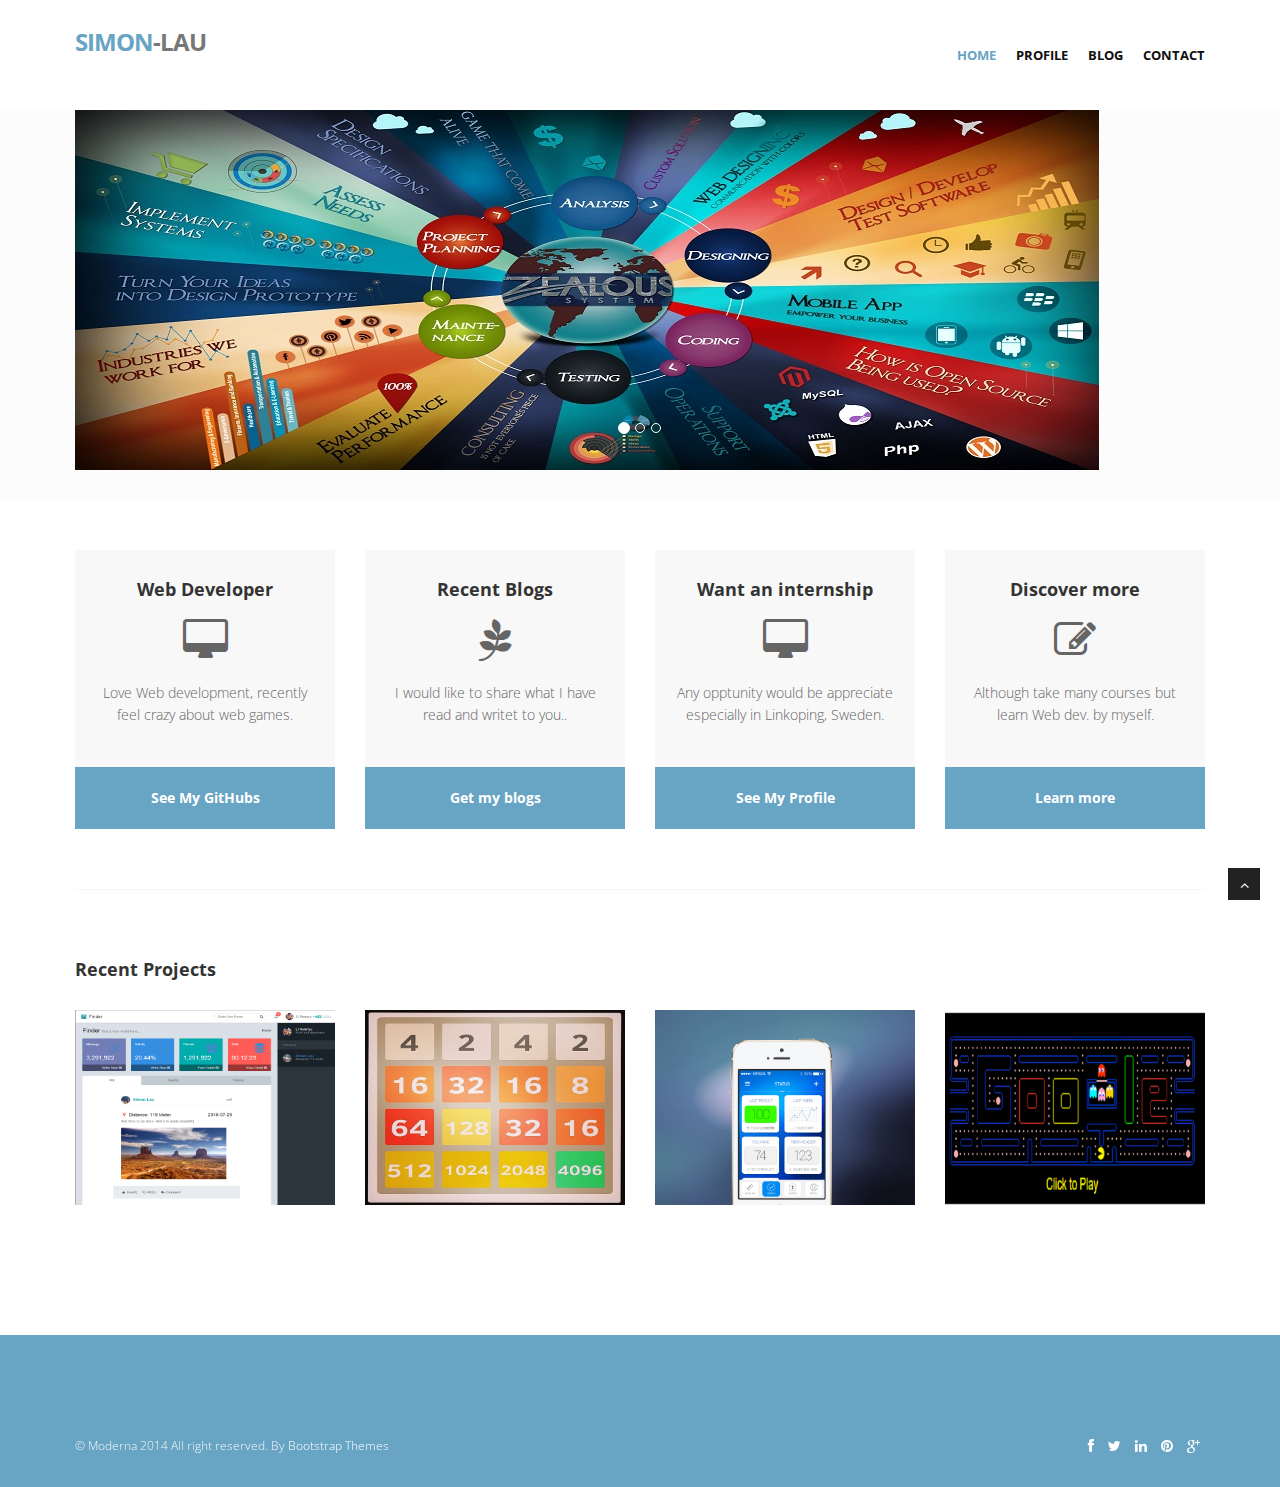
==== commit d5ae31e1: "v1.0" ====
--- a/index.html
+++ b/index.html
@@ -85,16 +85,6 @@
         </div>
       </div>
     </div>  
-  </section>
-  <section id ="content">
-    <div class="container">
-      <div class="row">
-        <div class="col-lg-12">
-          <h1>under development......</h1>
-        </div>
-      </div>
-    </div>
-
   </section>
   <section id="content">
     <div class="container">
